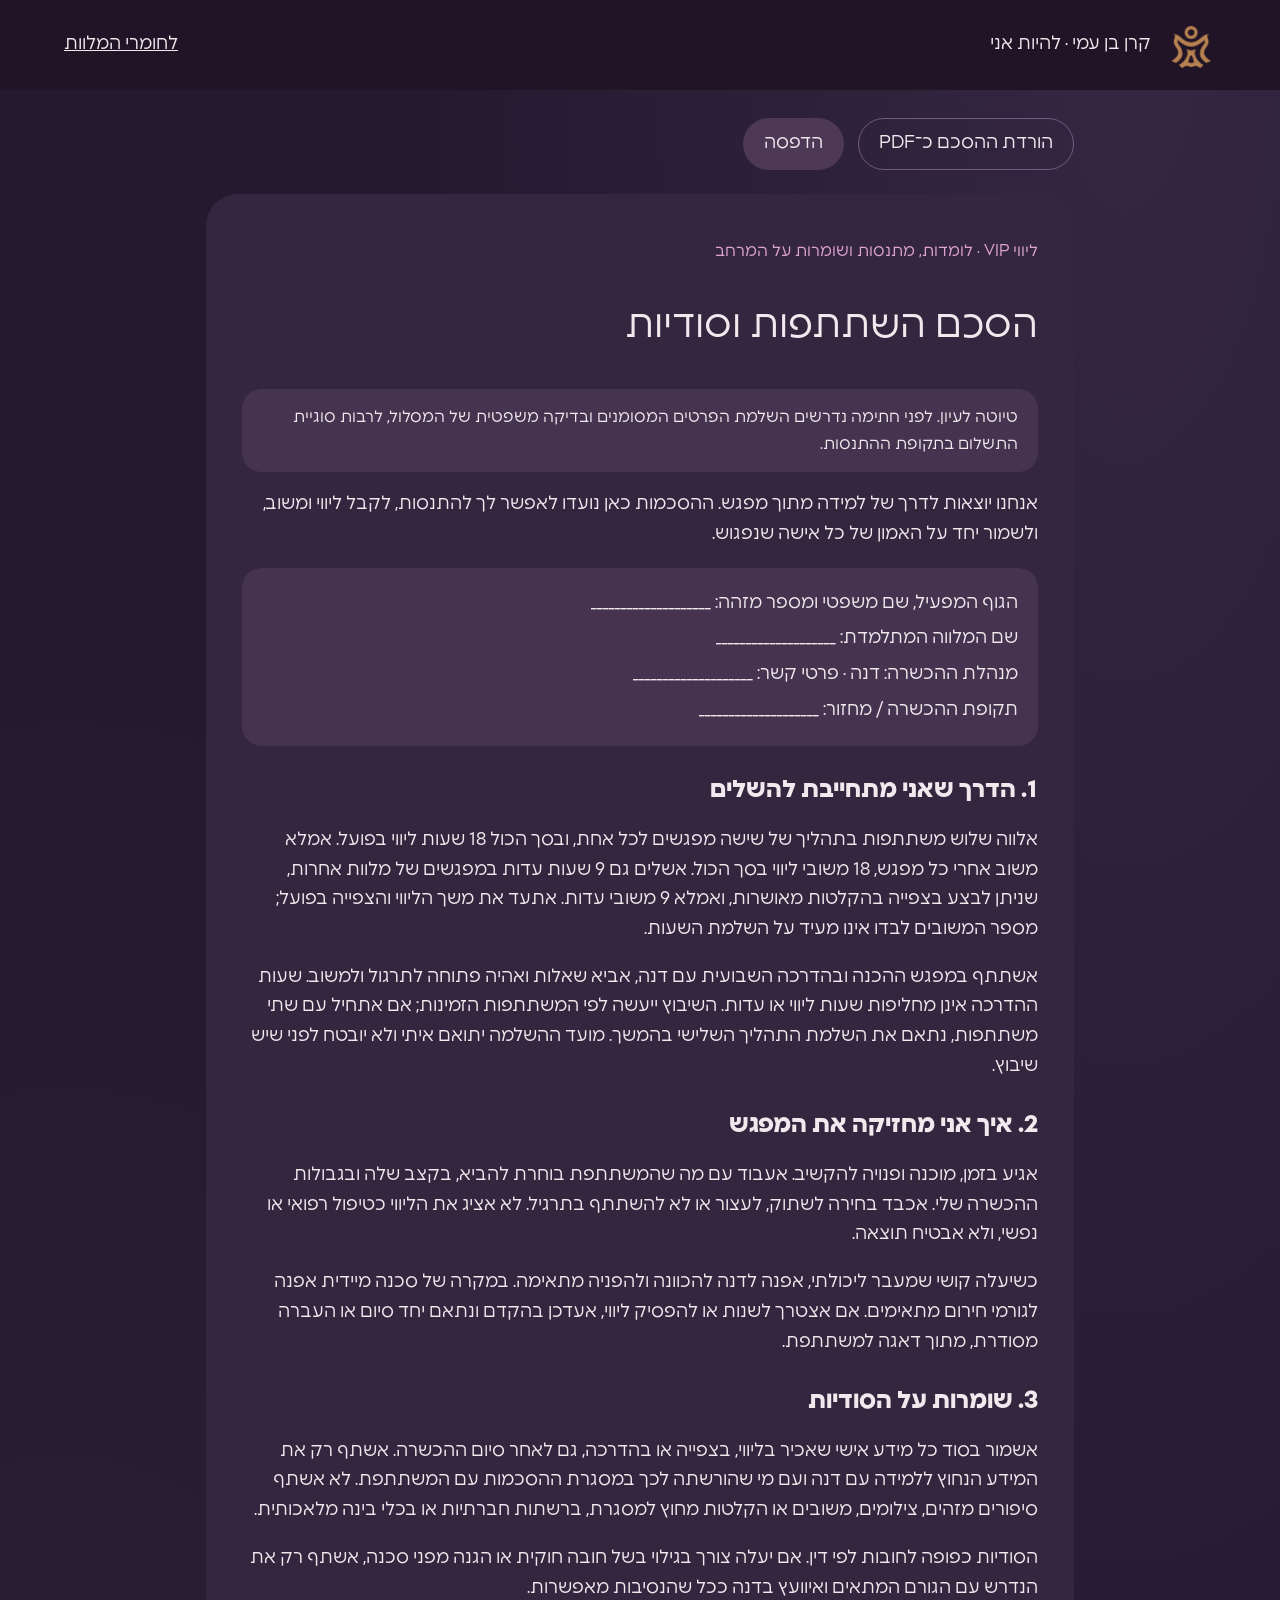
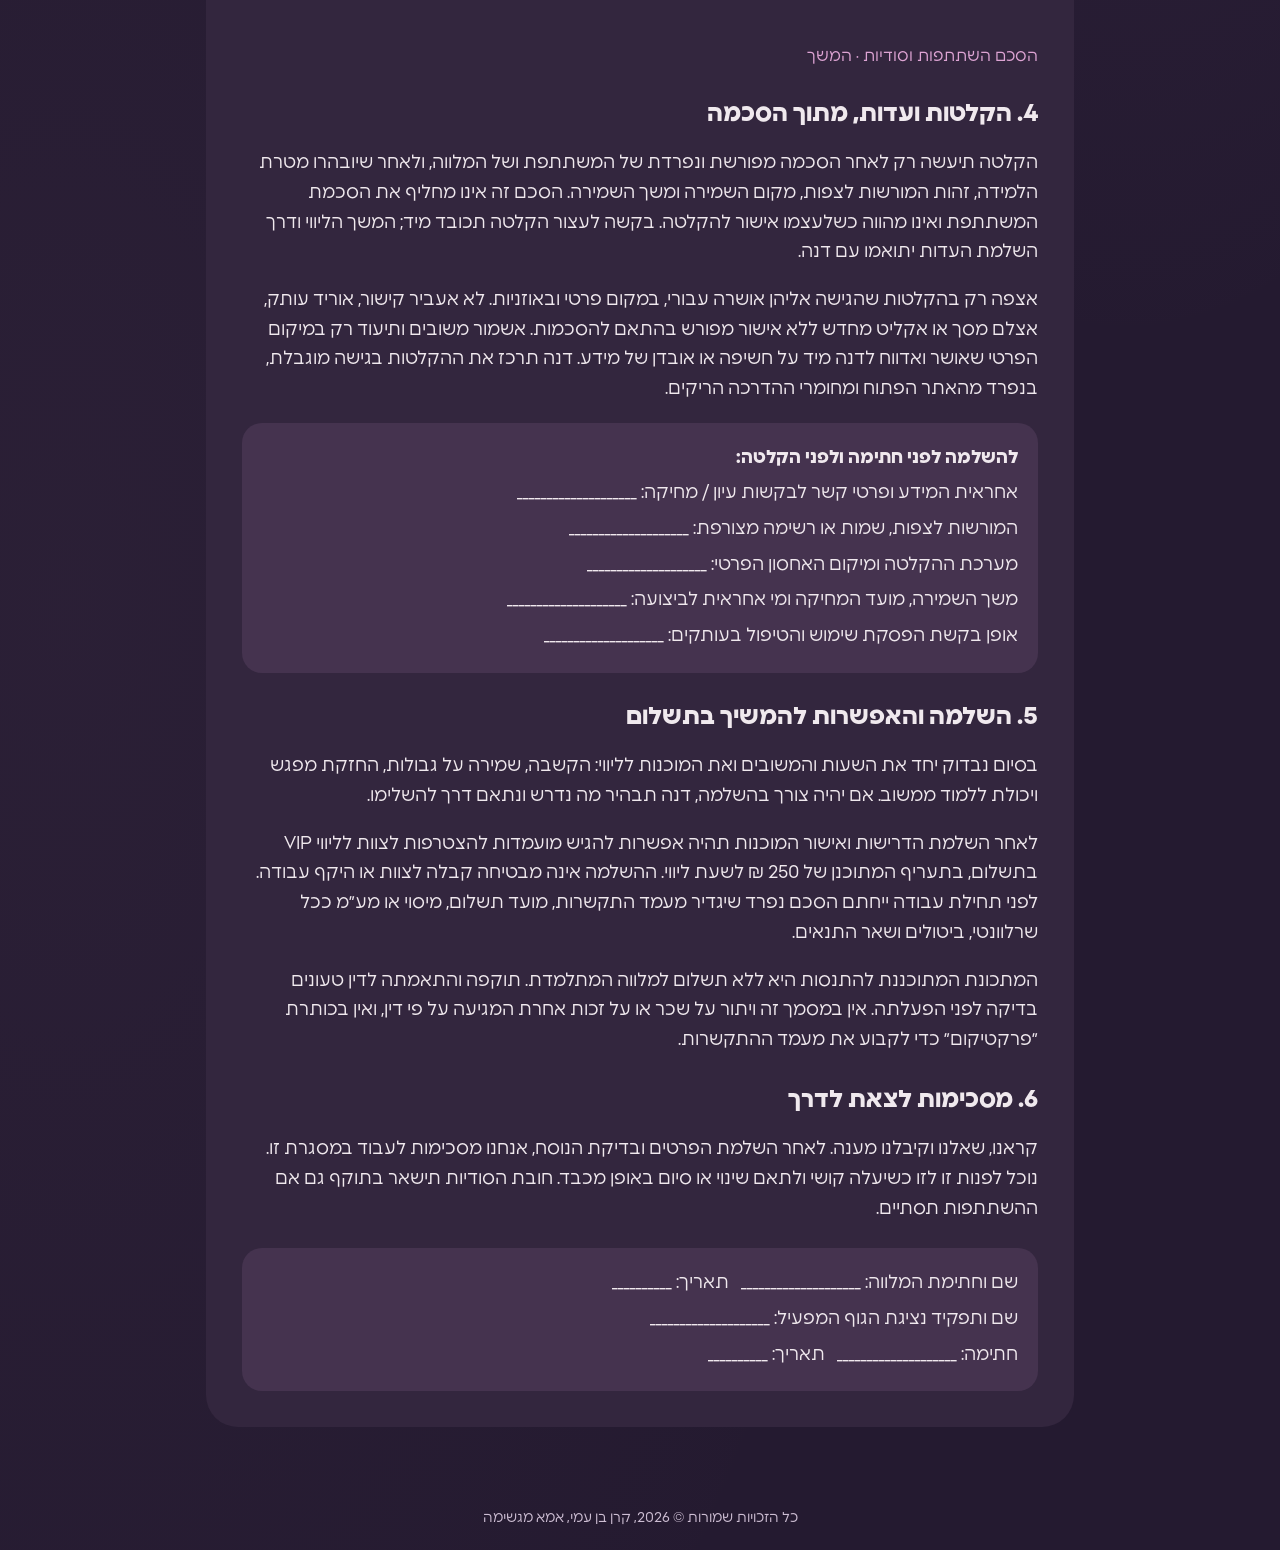
==== agreement.html @ 98c724b3 "Add practicum agreement draft and trainee link directory" ====
<!doctype html><html lang="he" dir="rtl"><head><meta charset="utf-8"><meta name="viewport" content="width=device-width,initial-scale=1"><meta name="robots" content="noindex,nofollow"><title>להיות אני | הסכם השתתפות וסודיות</title><link rel="stylesheet" href="style.css"><link rel="stylesheet" href="agreement.css"></head><body><header><div class="brand"><img src="assets/logo.png" alt="אמא מגשימה"><span>קרן בן עמי · להיות אני</span></div><a href="prepare.html">לחומרי המלוות</a></header><main><div class="no-print actions"><a class="button-link" href="agreement.pdf" download>הורדת ההסכם כ־PDF</a><button onclick="window.print()">הדפסה</button></div><article>
<section class="page"><p class="eyebrow">ליווי VIP · לומדות, מתנסות ושומרות על המרחב</p><h1>הסכם השתתפות וסודיות</h1><p class="draft">טיוטה לעיון. לפני חתימה נדרשים השלמת הפרטים המסומנים ובדיקה משפטית של המסלול, לרבות סוגיית התשלום בתקופת ההתנסות.</p><p>אנחנו יוצאות לדרך של למידה מתוך מפגש. ההסכמות כאן נועדו לאפשר לך להתנסות, לקבל ליווי ומשוב, ולשמור יחד על האמון של כל אישה שנפגוש.</p><div class="fields"><p>הגוף המפעיל, שם משפטי ומספר מזהה: ____________________</p><p>שם המלווה המתלמדת: ____________________</p><p>מנהלת ההכשרה: דנה · פרטי קשר: ____________________</p><p>תקופת ההכשרה / מחזור: ____________________</p></div>
<h2>1. הדרך שאני מתחייבת להשלים</h2><p>אלווה שלוש משתתפות בתהליך של שישה מפגשים לכל אחת, ובסך הכול 18 שעות ליווי בפועל. אמלא משוב אחרי כל מפגש, 18 משובי ליווי בסך הכול. אשלים גם 9 שעות עדות במפגשים של מלוות אחרות, שניתן לבצע בצפייה בהקלטות מאושרות, ואמלא 9 משובי עדות. אתעד את משך הליווי והצפייה בפועל; מספר המשובים לבדו אינו מעיד על השלמת השעות.</p><p>אשתתף במפגש ההכנה ובהדרכה השבועית עם דנה, אביא שאלות ואהיה פתוחה לתרגול ולמשוב. שעות ההדרכה אינן מחליפות שעות ליווי או עדות. השיבוץ ייעשה לפי המשתתפות הזמינות; אם אתחיל עם שתי משתתפות, נתאם את השלמת התהליך השלישי בהמשך. מועד ההשלמה יתואם איתי ולא יובטח לפני שיש שיבוץ.</p>
<h2>2. איך אני מחזיקה את המפגש</h2><p>אגיע בזמן, מוכנה ופנויה להקשיב. אעבוד עם מה שהמשתתפת בוחרת להביא, בקצב שלה ובגבולות ההכשרה שלי. אכבד בחירה לשתוק, לעצור או לא להשתתף בתרגיל. לא אציג את הליווי כטיפול רפואי או נפשי, ולא אבטיח תוצאה.</p><p>כשיעלה קושי שמעבר ליכולתי, אפנה לדנה להכוונה ולהפניה מתאימה. במקרה של סכנה מיידית אפנה לגורמי חירום מתאימים. אם אצטרך לשנות או להפסיק ליווי, אעדכן בהקדם ונתאם יחד סיום או העברה מסודרת, מתוך דאגה למשתתפת.</p>
<h2>3. שומרות על הסודיות</h2><p>אשמור בסוד כל מידע אישי שאכיר בליווי, בצפייה או בהדרכה, גם לאחר סיום ההכשרה. אשתף רק את המידע הנחוץ ללמידה עם דנה ועם מי שהורשתה לכך במסגרת ההסכמות עם המשתתפת. לא אשתף סיפורים מזהים, צילומים, משובים או הקלטות מחוץ למסגרת, ברשתות חברתיות או בכלי בינה מלאכותית.</p><p>הסודיות כפופה לחובות לפי דין. אם יעלה צורך בגילוי בשל חובה חוקית או הגנה מפני סכנה, אשתף רק את הנדרש עם הגורם המתאים ואיוועץ בדנה ככל שהנסיבות מאפשרות.</p></section>
<section class="page"><p class="eyebrow">הסכם השתתפות וסודיות · המשך</p><h2>4. הקלטות ועדות, מתוך הסכמה</h2><p>הקלטה תיעשה רק לאחר הסכמה מפורשת ונפרדת של המשתתפת ושל המלווה, ולאחר שיובהרו מטרת הלמידה, זהות המורשות לצפות, מקום השמירה ומשך השמירה. הסכם זה אינו מחליף את הסכמת המשתתפת ואינו מהווה כשלעצמו אישור להקלטה. בקשה לעצור הקלטה תכובד מיד; המשך הליווי ודרך השלמת העדות יתואמו עם דנה.</p><p>אצפה רק בהקלטות שהגישה אליהן אושרה עבורי, במקום פרטי ובאוזניות. לא אעביר קישור, אוריד עותק, אצלם מסך או אקליט מחדש ללא אישור מפורש בהתאם להסכמות. אשמור משובים ותיעוד רק במיקום הפרטי שאושר ואדווח לדנה מיד על חשיפה או אובדן של מידע. דנה תרכז את ההקלטות בגישה מוגבלת, בנפרד מהאתר הפתוח ומחומרי ההדרכה הריקים.</p><div class="fields"><p><strong>להשלמה לפני חתימה ולפני הקלטה:</strong></p><p>אחראית המידע ופרטי קשר לבקשות עיון / מחיקה: ____________________</p><p>המורשות לצפות, שמות או רשימה מצורפת: ____________________</p><p>מערכת ההקלטה ומיקום האחסון הפרטי: ____________________</p><p>משך השמירה, מועד המחיקה ומי אחראית לביצועה: ____________________</p><p>אופן בקשת הפסקת שימוש והטיפול בעותקים: ____________________</p></div>
<h2>5. השלמה והאפשרות להמשיך בתשלום</h2><p>בסיום נבדוק יחד את השעות והמשובים ואת המוכנות לליווי: הקשבה, שמירה על גבולות, החזקת מפגש ויכולת ללמוד ממשוב. אם יהיה צורך בהשלמה, דנה תבהיר מה נדרש ונתאם דרך להשלימו.</p><p>לאחר השלמת הדרישות ואישור המוכנות תהיה אפשרות להגיש מועמדות להצטרפות לצוות לליווי VIP בתשלום, בתעריף המתוכנן של 250 ₪ לשעת ליווי. ההשלמה אינה מבטיחה קבלה לצוות או היקף עבודה. לפני תחילת עבודה ייחתם הסכם נפרד שיגדיר מעמד התקשרות, מועד תשלום, מיסוי או מע״מ ככל שרלוונטי, ביטולים ושאר התנאים.</p><p>המתכונת המתוכננת להתנסות היא ללא תשלום למלווה המתלמדת. תוקפה והתאמתה לדין טעונים בדיקה לפני הפעלתה. אין במסמך זה ויתור על שכר או על זכות אחרת המגיעה על פי דין, ואין בכותרת ״פרקטיקום״ כדי לקבוע את מעמד ההתקשרות.</p>
<h2>6. מסכימות לצאת לדרך</h2><p>קראנו, שאלנו וקיבלנו מענה. לאחר השלמת הפרטים ובדיקת הנוסח, אנחנו מסכימות לעבוד במסגרת זו. נוכל לפנות זו לזו כשיעלה קושי ולתאם שינוי או סיום באופן מכבד. חובת הסודיות תישאר בתוקף גם אם ההשתתפות תסתיים.</p><div class="fields signatures"><p>שם וחתימת המלווה: ____________________ &nbsp; תאריך: __________</p><p>שם ותפקיד נציגת הגוף המפעיל: ____________________</p><p>חתימה: ____________________ &nbsp; תאריך: __________</p></div></section></article></main><footer>כל הזכויות שמורות © 2026, קרן בן עמי, אמא מגשימה</footer></body></html>
---- style.css ----
@font-face{font-family:Polin;src:url(assets/polin-regular.woff2)}@font-face{font-family:Polin;src:url(assets/polin-bold.woff2);font-weight:700}:root{--paper:#241a30;--panel:#33263e;--ink:#f0e9ee;--muted:#cdbed3;--accent:#dea4d4;--line:#705a7e}*{box-sizing:border-box}body{margin:0;background:radial-gradient(ellipse at 75% 5%,#473050 0,transparent 40%),var(--paper);color:var(--ink);font:18px/1.65 Polin,Arial,sans-serif}header{display:flex;justify-content:space-between;align-items:center;gap:16px;padding:20px 5%;background:#201426;border-bottom:1px solid var(--line)}.brand{display:flex;align-items:center;gap:15px}.brand img{width:50px;height:50px;object-fit:contain}.brand small{color:var(--muted)}.badge,.eyebrow{color:var(--accent);font-size:16px}main{max-width:1200px;margin:auto;padding:0 26px 60px}.intro{padding:58px 0 32px}.intro h1{font:700 clamp(38px,5vw,66px)/1.25 Polin,Arial,sans-serif;margin:15px 0}.intro p:not(.eyebrow){font-size:23px;color:var(--muted)}h2{font:700 32px/1.4 Polin,Arial,sans-serif;margin:10px 0 18px}h3{font-size:19px;color:var(--accent);margin:25px 0 7px}p{margin:8px 0 18px}button{font:inherit;color:var(--ink);background:#45334f;border:1px solid #92789e;border-radius:99px;padding:10px 20px;min-height:46px;cursor:pointer}button:hover{background:#674b73}button:focus-visible,summary:focus-visible,textarea:focus-visible{outline:3px solid #f1c3df;outline-offset:4px}button:disabled{opacity:.45;cursor:default}.primary,button.active{background:#785280;border-color:#c9a6d4}nav,.tools{display:flex;flex-wrap:wrap;gap:10px;margin:14px 0}.tools{padding-bottom:26px;border-bottom:1px solid var(--line)}.tools button{font-size:16px;background:transparent}.workspace{display:grid;grid-template-columns:270px minmax(0,1fr);gap:32px;margin-top:30px}.stage,.ritual,#guidePanel{background:var(--panel);border:1px solid var(--line);border-radius:24px;padding:30px}.stage h2{font-size:36px}.question{font:700 34px/1.6 Polin,Arial,sans-serif;color:#f1c3df;max-width:650px}.rule{height:1px;background:var(--line);margin:25px 0}.clock{border-block:1px solid var(--line);padding:18px 0}.clock>span{font-size:38px;display:block;font-variant-numeric:tabular-nums;direction:ltr;text-align:right}.clock small{display:block;color:var(--muted)}.clock button{font-size:16px;margin:10px 0 0;padding:7px 13px}.clock p{font-size:15px;color:var(--muted);margin-top:12px}ol{list-style:none;padding:0;display:grid;gap:9px}ol button{width:100%;border-radius:12px;text-align:right;background:transparent;font-size:16px}ol small{display:block;color:var(--muted)}.navigation{display:flex;justify-content:space-between;gap:10px;margin-top:25px}summary{cursor:pointer;min-height:44px;padding:8px 0;color:var(--accent)}details p{color:var(--muted)}.silence{display:flex;flex-wrap:wrap;align-items:center;gap:12px;margin-top:25px}.ritual{margin-top:18px;padding:18px 26px}label{display:block;margin:12px 0}textarea{display:block;width:100%;background:#241a30;color:var(--ink);font:inherit;border:1px solid var(--line);border-radius:12px;padding:12px;margin-top:6px;resize:vertical}.grid{display:grid;grid-template-columns:1fr 1fr;gap:25px}#guidePanel{margin:25px 0}footer{text-align:center;font-size:14px;color:var(--muted);padding:20px}#trace{white-space:pre-wrap}.shared{min-height:100dvh;display:flex;flex-direction:column}.shared main{width:100%;flex:1;display:grid;align-content:center;text-align:center;max-width:1000px}.shared h1{font:700 clamp(36px,6vw,64px)/1.4 Polin,Arial,sans-serif}.shared .question{max-width:none;font-size:clamp(28px,4vw,45px)}.shared .permission{color:var(--muted)}[hidden]{display:none!important}@media(max-width:760px){main{padding-inline:16px}.workspace{grid-template-columns:1fr;gap:16px}aside ol{grid-template-columns:repeat(2,minmax(0,1fr))}.stage{padding:22px}.stage h2{font-size:28px}.grid{grid-template-columns:1fr}.intro{padding-top:32px}header{align-items:flex-start;flex-direction:column}.clock{display:flex;flex-wrap:wrap;gap:10px;align-items:center}.clock p{width:100%}.clock>span{font-size:30px}.clock small{flex:1}.navigation button{padding:10px 12px;font-size:16px}.question{font-size:28px}.brand{font-size:16px}.tools button{width:100%}}@media(prefers-reduced-motion:reduce){*{scroll-behavior:auto!important;animation:none!important}}

.invitation,.together{font-size:22px;line-height:1.8}.permission{color:var(--muted);font-size:17px;margin-top:26px}.button-link{display:inline-flex;align-items:center;border:1px solid var(--line);border-radius:99px;padding:10px 20px;min-height:46px;text-decoration:none;color:var(--ink)}.weekly-agenda{list-style:decimal;padding-right:24px;gap:22px}.weekly-agenda strong{color:var(--accent)}#weeklyPanel{background:var(--panel);border:1px solid var(--line);border-radius:24px;padding:28px;margin:24px 0}.protocol-heading{margin-top:35px}@media(max-width:760px){.invitation,.together{font-size:20px}.button-link{width:100%;justify-content:center}}

.training{margin:24px 0;padding:28px;border:1px solid var(--line);border-radius:24px;background:var(--panel)}#musicPanel{padding:18px;margin:20px 0;background:#241a30;border-radius:18px}audio{display:block;width:100%;margin:16px 0;min-width:0}select{font:inherit;width:100%;padding:12px;background:var(--panel);color:var(--ink);border:1px solid var(--line);border-radius:12px}.media-note,#audioStatus{font-size:16px;color:var(--muted)}#practicePanel{border-block:1px solid var(--line);padding:10px 0;margin:20px 0}#practiceOptions details{padding:8px 12px}#practiceOptions p{font-size:20px;line-height:1.7}

#personalWelcome{border:1px solid var(--line);border-radius:18px;padding:22px;margin:20px 0;background:#241a30}#companionName{font-size:26px;font-weight:700}#companionBio{font-size:22px;line-height:1.8;white-space:pre-wrap;overflow-wrap:anywhere}#profileName{font:inherit;color:var(--ink);background:#241a30;border:1px solid var(--line);border-radius:12px;padding:12px;width:100%;min-height:48px}.training input:focus-visible{outline:3px solid var(--accent);outline-offset:3px}
.song-buttons{display:grid;grid-template-columns:repeat(3,minmax(0,1fr));gap:10px;margin:16px 0}.song-buttons button{border-radius:16px;padding:14px 10px;font-size:20px}.song-buttons small{display:block;font-size:15px;line-height:1.5;margin-top:6px;color:var(--muted)}.song-buttons button[aria-pressed=true],.choice-row button[aria-pressed=true]{background:#785280;border-color:#f1c3df}.living-panel:empty{display:none}.living-panel{border:1px solid #a184ad;border-radius:24px;padding:24px;margin:24px 0;background:linear-gradient(135deg,#392b45,#30263a)}.living-panel input{width:100%;display:block;padding:12px;border-radius:12px;border:1px solid var(--line);background:#241a30;color:var(--ink);font:inherit;min-height:48px;margin:6px 0 14px}.living-panel input:focus-visible{outline:3px solid var(--accent);outline-offset:3px}.living-panel p{line-height:1.75}.arrival-field{min-height:170px;display:flex;flex-direction:column;justify-content:center;align-items:center;text-align:center;border-radius:80px 35px 75px 45px;background:#5a4169;padding:24px;transition:border-radius .5s,background .5s;margin:20px 0;overflow-wrap:anywhere}.arrival-field[data-shape="0"]{border-radius:24px;background:#465646}.arrival-field[data-shape="1"]{border-radius:70px 25px 65px 30px;background:#5d4061}.arrival-field[data-shape="2"]{border-radius:70px;background:#404c66}.arrival-field strong{font-size:30px}.arrival-field p{margin:10px 0 0}.choice-row{display:flex;flex-wrap:wrap;gap:10px}.focus-board{min-height:150px;display:grid;align-content:center;gap:12px;text-align:center;border:1px solid #c9a6d4;border-radius:24px;background:#493452;padding:24px;overflow-wrap:anywhere}.focus-board strong{font-size:30px}.focus-shelf{display:flex;flex-wrap:wrap;gap:10px;margin:16px 0}.focus-shelf p{width:100%;font-size:16px;color:var(--muted)}.focus-shelf button{white-space:normal;overflow-wrap:anywhere;max-width:100%}.focus-shelf button:not(.active){background:transparent}.focus-reminder{border-right:3px solid var(--accent);padding-right:16px}.practice-space{margin:20px 0}.spoken-card{padding:24px;border-radius:18px;background:#503b5b;margin:20px 0;overflow-wrap:anywhere}.spoken-card strong{font-size:28px}.take-card{background:#f0e9ee;color:#35283d;padding:24px;border-radius:24px;margin:20px 0;overflow-wrap:anywhere}.take-card small{color:#705777}.take-card p{font-size:23px;margin:5px 0 20px}.take-card div:last-child p{margin-bottom:0}@media(max-width:760px){.song-buttons{grid-template-columns:1fr}.song-buttons button{text-align:right}.song-buttons small{margin-top:0}.living-panel{padding:18px}.arrival-field strong,.focus-board strong{font-size:26px}.choice-row button{width:100%}}@media(prefers-reduced-motion:reduce){.arrival-field{transition:none}}
.export-actions{display:flex;flex-wrap:wrap;gap:12px;margin-top:24px}.export-actions small,.export-status{flex-basis:100%;overflow-wrap:anywhere}.poster-dialog{width:min(860px,calc(100% - 24px));max-height:92dvh;overflow:auto;background:var(--panel);color:var(--ink);border:1px solid var(--line);border-radius:24px;padding:24px;font:18px/1.65 Polin,Arial,sans-serif}.poster-dialog::backdrop{background:#180f22df}.poster-dialog img{width:100%;height:auto;display:block;border-radius:12px;margin-top:20px}.poster-controls{display:flex;flex-wrap:wrap;gap:12px;position:sticky;top:0;background:var(--panel);padding:12px 0}.poster-dialog h2{font-size:28px}.poster-dialog p{overflow-wrap:anywhere}@media(max-width:480px){.poster-dialog{padding:16px}.export-actions button{width:100%}.poster-controls button{font-size:16px;padding:10px 12px}}
body{background:radial-gradient(ellipse at 80% 0%,color-mix(in srgb,var(--accent) 15%,transparent),transparent 45%),var(--paper)}.stage{position:relative;overflow:hidden}.stage>.eyebrow{position:relative}.question{color:var(--accent)}#meetingArt{float:left;width:150px;height:64px;color:var(--accent);opacity:.65;margin:-12px 0 0 12px;pointer-events:none}#meetingArt svg{width:100%;height:100%}.stage h2{clear:both}.primary,button.active,button[aria-pressed=true]{background:color-mix(in srgb,var(--panel) 65%,var(--accent));border-color:var(--accent)}button{background:color-mix(in srgb,var(--panel) 85%,var(--accent))}.song-album{display:block;font-size:11px;letter-spacing:.025em;margin-top:5px;opacity:.85;direction:ltr}.song-buttons small{direction:auto;overflow-wrap:anywhere}input,textarea,#musicPanel{background:var(--paper)!important}.take-card{background:var(--light)}.poster-dialog .gift-prompt{padding:18px 0}.gift-prompt p{font-size:17px}@media(max-width:480px){#meetingArt{width:95px;height:48px;margin-inline-start:8px}.song-album{font-size:10px}}

.song-buttons button[aria-pressed=true]{background:color-mix(in srgb,var(--panel) 60%,var(--accent));border-color:var(--accent)}.living-panel{background:color-mix(in srgb,var(--panel) 92%,var(--accent))}
/* Soft, layered surfaces; space carries the hierarchy instead of ruled boxes. */
header,.tools,.clock{border:0}.stage,.ritual,#guidePanel{border:0;border-radius:38px;box-shadow:0 18px 70px #100c161c}.stage{background:radial-gradient(ellipse at 0 0,color-mix(in srgb,var(--accent) 7%,transparent),transparent 48%),var(--panel)}.rule{height:0;margin:24px 0}.clock{padding-block:22px}aside ol{gap:12px}aside ol button{border:0;border-radius:24px;background:color-mix(in srgb,var(--panel) 90%,var(--accent));padding:13px 16px}aside ol button.active{background:color-mix(in srgb,var(--panel) 60%,var(--accent));box-shadow:0 5px 24px #00000012}#musicPanel{border-radius:34px;padding:26px}.song-buttons button{border:0;border-radius:30px;padding:17px 14px;box-shadow:0 5px 20px #0000000c}.song-buttons button[aria-pressed=true]{box-shadow:inset 0 0 0 2px var(--accent)}.living-panel{border:0;border-radius:36px 28px 42px 30px;padding:28px}.take-card{border:0;border-radius:34px 24px 38px 28px}.take-card>div{border:0;margin:12px 0 26px}.take-card>div:last-child{margin-bottom:0}.ritual{border-radius:30px 38px 28px 36px}button{border-color:transparent}textarea,input{border-color:color-mix(in srgb,var(--accent) 35%,var(--panel))!important;border-radius:20px!important}#meetingArt{width:170px;height:68px;opacity:.8}button:hover{filter:brightness(1.08)}@media(max-width:480px){.stage{border-radius:28px;padding:22px 18px}#musicPanel,.living-panel{padding:20px 16px;border-radius:26px}.song-buttons button{padding:15px 10px}#meetingArt{width:100px;height:48px}.ritual{padding-inline:20px}}
/* Express softness through typography, light and space. */
.intro h1{font-weight:400;line-height:1.22}.stage h2{font-weight:400;line-height:1.45}.question{font-weight:400;line-height:1.65}.intro{background:radial-gradient(ellipse at 84% 48%,#c9a2d10b,transparent 64%)}body{background:radial-gradient(ellipse at 88% 0%,#ab7fbc20,transparent 44%),radial-gradient(ellipse at 5% 70%,#b58cae0c,transparent 50%),var(--paper)}.stage{background:radial-gradient(ellipse at 6% 10%,#d6b3de0a,transparent 60%),linear-gradient(145deg,var(--panel),color-mix(in srgb,var(--panel) 93%,var(--accent)));box-shadow:0 22px 90px #100c1618}.stage .question{margin-block:18px 26px}.stage h2{margin-top:14px}.song-buttons button{font-weight:400}
.recording-reminder{margin:4px 0 24px;padding:4px 18px 8px;border-radius:24px;background:color-mix(in srgb,var(--panel) 82%,var(--accent))}.recording-reminder summary{font-size:17px;color:var(--ink)}.recording-reminder p{font-size:17px;line-height:1.7;color:var(--ink)}.recording-reminder small{display:block;color:var(--muted);line-height:1.7}.recording-reminder label{display:flex;align-items:flex-start;gap:10px;font-size:17px}.recording-reminder input[type=checkbox]{width:20px;min-width:20px;height:20px;accent-color:#dea4d4;margin-top:5px}.recording-reminder button{font-size:16px;margin:4px 0 8px 8px}.recording-reminder button:disabled{cursor:default}
---- agreement.css ----
main{max-width:920px;padding-top:28px}h1{font-size:38px;line-height:1.3;font-weight:400}h2{font-size:24px;margin-top:28px}article{background:var(--panel);border-radius:32px;padding:36px}.draft,.fields{background:#45334f;padding:15px 20px;border-radius:20px}.draft{font-size:16px}.fields p{margin:6px 0}.actions{display:flex;gap:14px;flex-wrap:wrap;margin-bottom:24px}a{color:inherit}.page+.page{margin-top:40px}.signatures{margin-top:24px}@media(max-width:600px){article{padding:22px 16px}h1{font-size:30px}main{padding-inline:12px}.fields{padding:12px;font-size:16px}}@page{size:A4;margin:15mm 17mm}@media print{body{background:white!important;color:#33263e;font-size:11pt;line-height:1.42}header,.no-print,footer{display:none!important}main{padding:0;max-width:none}article{padding:0;background:transparent;border-radius:0}h1{font-size:26pt;margin:8px 0 12px}h2{font-size:14pt;margin:15px 0 5px}p{margin:5px 0 9px}.eyebrow{color:#785280;font-size:10pt}.draft{font-size:10pt;background:#eee5f3}.fields{background:#f5f0f7;padding:9px 13px;font-size:10pt}.page+.page{break-before:page;margin-top:0}.signatures{margin-top:14px}.draft,.fields{break-inside:avoid}}
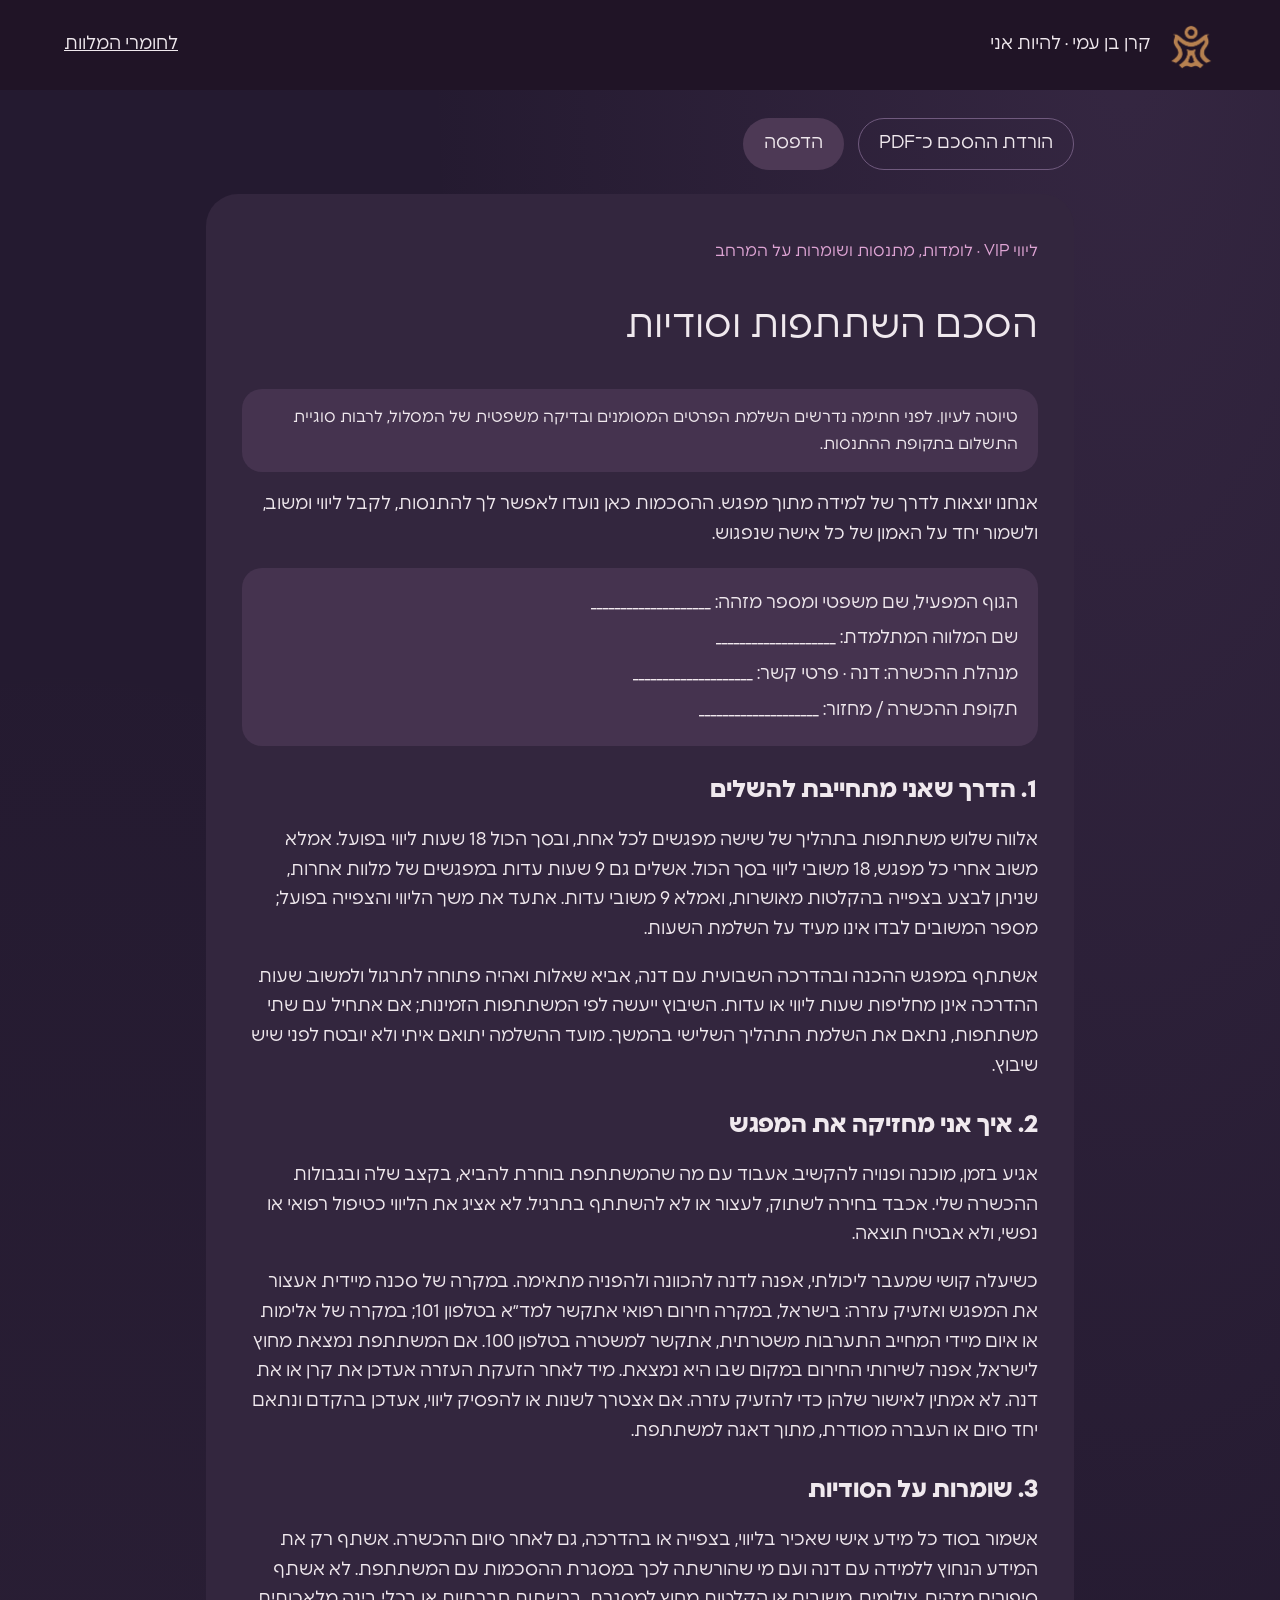
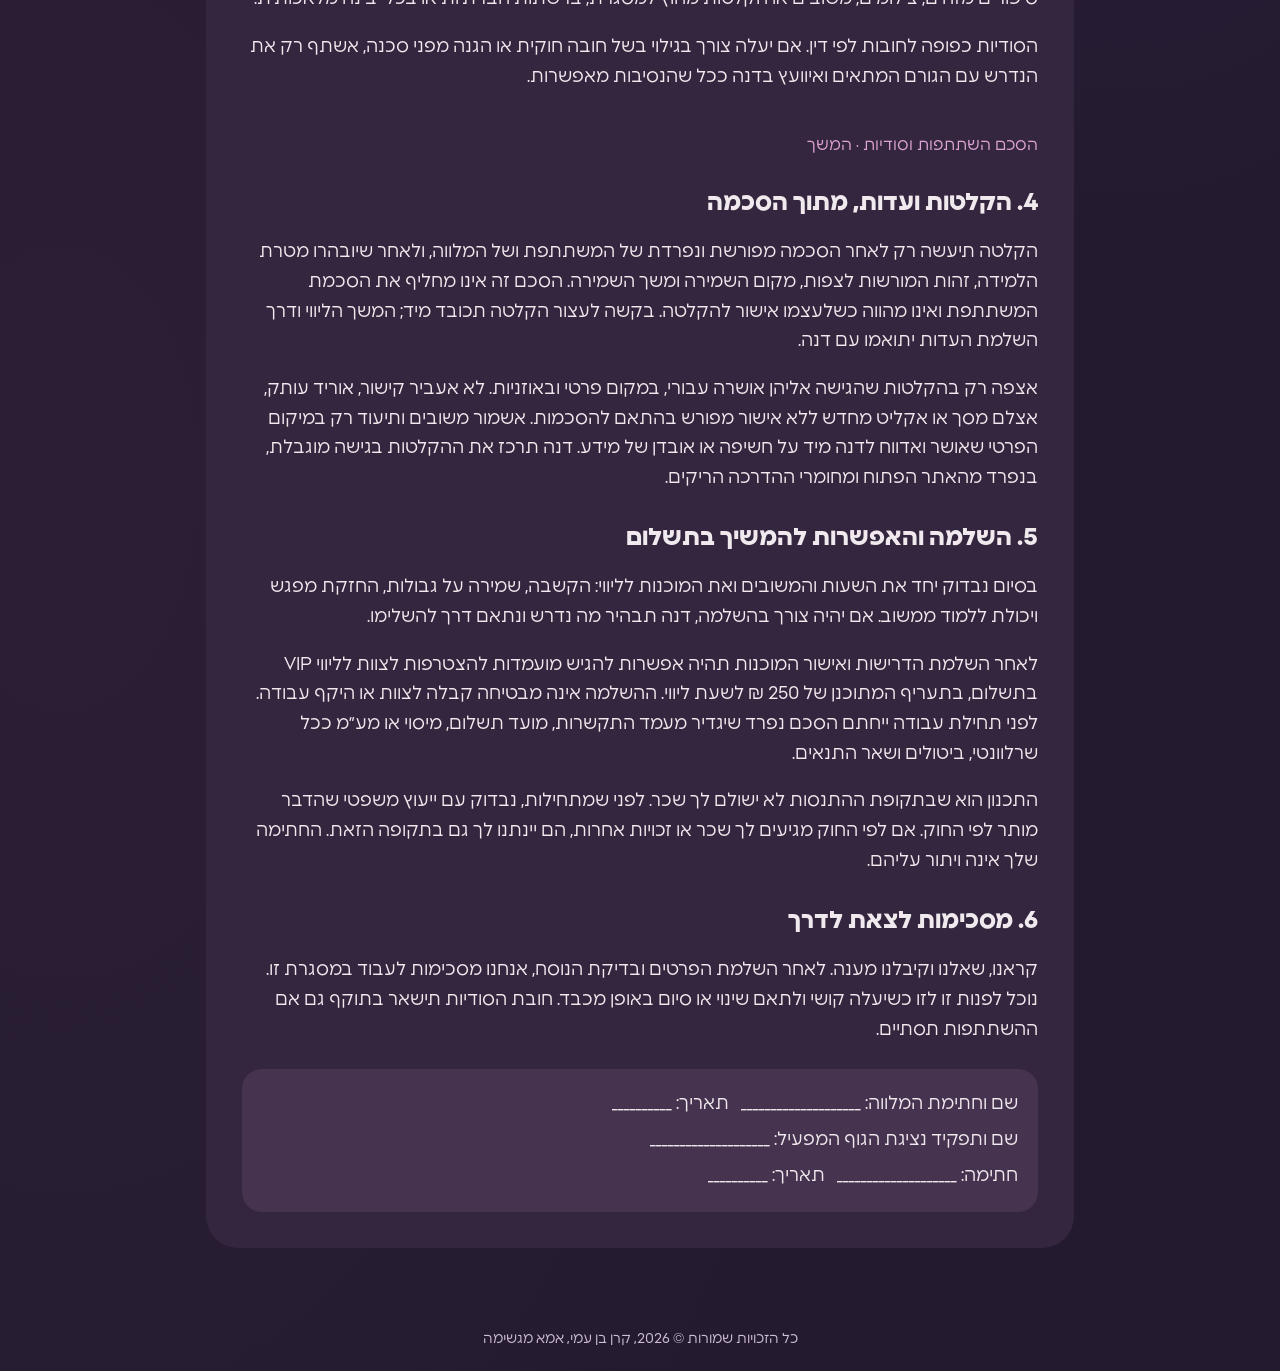
==== commit 7c9e2eed: "Simplify agreement and clarify emergency response" ====
--- a/agreement.html
+++ b/agreement.html
@@ -1,8 +1,8 @@
 <!doctype html><html lang="he" dir="rtl"><head><meta charset="utf-8"><meta name="viewport" content="width=device-width,initial-scale=1"><meta name="robots" content="noindex,nofollow"><title>להיות אני | הסכם השתתפות וסודיות</title><link rel="stylesheet" href="style.css"><link rel="stylesheet" href="agreement.css"></head><body><header><div class="brand"><img src="assets/logo.png" alt="אמא מגשימה"><span>קרן בן עמי · להיות אני</span></div><a href="prepare.html">לחומרי המלוות</a></header><main><div class="no-print actions"><a class="button-link" href="agreement.pdf" download>הורדת ההסכם כ־PDF</a><button onclick="window.print()">הדפסה</button></div><article>
 <section class="page"><p class="eyebrow">ליווי VIP · לומדות, מתנסות ושומרות על המרחב</p><h1>הסכם השתתפות וסודיות</h1><p class="draft">טיוטה לעיון. לפני חתימה נדרשים השלמת הפרטים המסומנים ובדיקה משפטית של המסלול, לרבות סוגיית התשלום בתקופת ההתנסות.</p><p>אנחנו יוצאות לדרך של למידה מתוך מפגש. ההסכמות כאן נועדו לאפשר לך להתנסות, לקבל ליווי ומשוב, ולשמור יחד על האמון של כל אישה שנפגוש.</p><div class="fields"><p>הגוף המפעיל, שם משפטי ומספר מזהה: ____________________</p><p>שם המלווה המתלמדת: ____________________</p><p>מנהלת ההכשרה: דנה · פרטי קשר: ____________________</p><p>תקופת ההכשרה / מחזור: ____________________</p></div>
 <h2>1. הדרך שאני מתחייבת להשלים</h2><p>אלווה שלוש משתתפות בתהליך של שישה מפגשים לכל אחת, ובסך הכול 18 שעות ליווי בפועל. אמלא משוב אחרי כל מפגש, 18 משובי ליווי בסך הכול. אשלים גם 9 שעות עדות במפגשים של מלוות אחרות, שניתן לבצע בצפייה בהקלטות מאושרות, ואמלא 9 משובי עדות. אתעד את משך הליווי והצפייה בפועל; מספר המשובים לבדו אינו מעיד על השלמת השעות.</p><p>אשתתף במפגש ההכנה ובהדרכה השבועית עם דנה, אביא שאלות ואהיה פתוחה לתרגול ולמשוב. שעות ההדרכה אינן מחליפות שעות ליווי או עדות. השיבוץ ייעשה לפי המשתתפות הזמינות; אם אתחיל עם שתי משתתפות, נתאם את השלמת התהליך השלישי בהמשך. מועד ההשלמה יתואם איתי ולא יובטח לפני שיש שיבוץ.</p>
-<h2>2. איך אני מחזיקה את המפגש</h2><p>אגיע בזמן, מוכנה ופנויה להקשיב. אעבוד עם מה שהמשתתפת בוחרת להביא, בקצב שלה ובגבולות ההכשרה שלי. אכבד בחירה לשתוק, לעצור או לא להשתתף בתרגיל. לא אציג את הליווי כטיפול רפואי או נפשי, ולא אבטיח תוצאה.</p><p>כשיעלה קושי שמעבר ליכולתי, אפנה לדנה להכוונה ולהפניה מתאימה. במקרה של סכנה מיידית אפנה לגורמי חירום מתאימים. אם אצטרך לשנות או להפסיק ליווי, אעדכן בהקדם ונתאם יחד סיום או העברה מסודרת, מתוך דאגה למשתתפת.</p>
+<h2>2. איך אני מחזיקה את המפגש</h2><p>אגיע בזמן, מוכנה ופנויה להקשיב. אעבוד עם מה שהמשתתפת בוחרת להביא, בקצב שלה ובגבולות ההכשרה שלי. אכבד בחירה לשתוק, לעצור או לא להשתתף בתרגיל. לא אציג את הליווי כטיפול רפואי או נפשי, ולא אבטיח תוצאה.</p><p>כשיעלה קושי שמעבר ליכולתי, אפנה לדנה להכוונה ולהפניה מתאימה. במקרה של סכנה מיידית אעצור את המפגש ואזעיק עזרה: בישראל, במקרה חירום רפואי אתקשר למד״א בטלפון 101; במקרה של אלימות או איום מיידי המחייב התערבות משטרתית, אתקשר למשטרה בטלפון 100. אם המשתתפת נמצאת מחוץ לישראל, אפנה לשירותי החירום במקום שבו היא נמצאת. מיד לאחר הזעקת העזרה אעדכן את קרן או את דנה. לא אמתין לאישור שלהן כדי להזעיק עזרה. אם אצטרך לשנות או להפסיק ליווי, אעדכן בהקדם ונתאם יחד סיום או העברה מסודרת, מתוך דאגה למשתתפת.</p>
 <h2>3. שומרות על הסודיות</h2><p>אשמור בסוד כל מידע אישי שאכיר בליווי, בצפייה או בהדרכה, גם לאחר סיום ההכשרה. אשתף רק את המידע הנחוץ ללמידה עם דנה ועם מי שהורשתה לכך במסגרת ההסכמות עם המשתתפת. לא אשתף סיפורים מזהים, צילומים, משובים או הקלטות מחוץ למסגרת, ברשתות חברתיות או בכלי בינה מלאכותית.</p><p>הסודיות כפופה לחובות לפי דין. אם יעלה צורך בגילוי בשל חובה חוקית או הגנה מפני סכנה, אשתף רק את הנדרש עם הגורם המתאים ואיוועץ בדנה ככל שהנסיבות מאפשרות.</p></section>
-<section class="page"><p class="eyebrow">הסכם השתתפות וסודיות · המשך</p><h2>4. הקלטות ועדות, מתוך הסכמה</h2><p>הקלטה תיעשה רק לאחר הסכמה מפורשת ונפרדת של המשתתפת ושל המלווה, ולאחר שיובהרו מטרת הלמידה, זהות המורשות לצפות, מקום השמירה ומשך השמירה. הסכם זה אינו מחליף את הסכמת המשתתפת ואינו מהווה כשלעצמו אישור להקלטה. בקשה לעצור הקלטה תכובד מיד; המשך הליווי ודרך השלמת העדות יתואמו עם דנה.</p><p>אצפה רק בהקלטות שהגישה אליהן אושרה עבורי, במקום פרטי ובאוזניות. לא אעביר קישור, אוריד עותק, אצלם מסך או אקליט מחדש ללא אישור מפורש בהתאם להסכמות. אשמור משובים ותיעוד רק במיקום הפרטי שאושר ואדווח לדנה מיד על חשיפה או אובדן של מידע. דנה תרכז את ההקלטות בגישה מוגבלת, בנפרד מהאתר הפתוח ומחומרי ההדרכה הריקים.</p><div class="fields"><p><strong>להשלמה לפני חתימה ולפני הקלטה:</strong></p><p>אחראית המידע ופרטי קשר לבקשות עיון / מחיקה: ____________________</p><p>המורשות לצפות, שמות או רשימה מצורפת: ____________________</p><p>מערכת ההקלטה ומיקום האחסון הפרטי: ____________________</p><p>משך השמירה, מועד המחיקה ומי אחראית לביצועה: ____________________</p><p>אופן בקשת הפסקת שימוש והטיפול בעותקים: ____________________</p></div>
-<h2>5. השלמה והאפשרות להמשיך בתשלום</h2><p>בסיום נבדוק יחד את השעות והמשובים ואת המוכנות לליווי: הקשבה, שמירה על גבולות, החזקת מפגש ויכולת ללמוד ממשוב. אם יהיה צורך בהשלמה, דנה תבהיר מה נדרש ונתאם דרך להשלימו.</p><p>לאחר השלמת הדרישות ואישור המוכנות תהיה אפשרות להגיש מועמדות להצטרפות לצוות לליווי VIP בתשלום, בתעריף המתוכנן של 250 ₪ לשעת ליווי. ההשלמה אינה מבטיחה קבלה לצוות או היקף עבודה. לפני תחילת עבודה ייחתם הסכם נפרד שיגדיר מעמד התקשרות, מועד תשלום, מיסוי או מע״מ ככל שרלוונטי, ביטולים ושאר התנאים.</p><p>המתכונת המתוכננת להתנסות היא ללא תשלום למלווה המתלמדת. תוקפה והתאמתה לדין טעונים בדיקה לפני הפעלתה. אין במסמך זה ויתור על שכר או על זכות אחרת המגיעה על פי דין, ואין בכותרת ״פרקטיקום״ כדי לקבוע את מעמד ההתקשרות.</p>
+<section class="page"><p class="eyebrow">הסכם השתתפות וסודיות · המשך</p><h2>4. הקלטות ועדות, מתוך הסכמה</h2><p>הקלטה תיעשה רק לאחר הסכמה מפורשת ונפרדת של המשתתפת ושל המלווה, ולאחר שיובהרו מטרת הלמידה, זהות המורשות לצפות, מקום השמירה ומשך השמירה. הסכם זה אינו מחליף את הסכמת המשתתפת ואינו מהווה כשלעצמו אישור להקלטה. בקשה לעצור הקלטה תכובד מיד; המשך הליווי ודרך השלמת העדות יתואמו עם דנה.</p><p>אצפה רק בהקלטות שהגישה אליהן אושרה עבורי, במקום פרטי ובאוזניות. לא אעביר קישור, אוריד עותק, אצלם מסך או אקליט מחדש ללא אישור מפורש בהתאם להסכמות. אשמור משובים ותיעוד רק במיקום הפרטי שאושר ואדווח לדנה מיד על חשיפה או אובדן של מידע. דנה תרכז את ההקלטות בגישה מוגבלת, בנפרד מהאתר הפתוח ומחומרי ההדרכה הריקים.</p>
+<h2>5. השלמה והאפשרות להמשיך בתשלום</h2><p>בסיום נבדוק יחד את השעות והמשובים ואת המוכנות לליווי: הקשבה, שמירה על גבולות, החזקת מפגש ויכולת ללמוד ממשוב. אם יהיה צורך בהשלמה, דנה תבהיר מה נדרש ונתאם דרך להשלימו.</p><p>לאחר השלמת הדרישות ואישור המוכנות תהיה אפשרות להגיש מועמדות להצטרפות לצוות לליווי VIP בתשלום, בתעריף המתוכנן של 250 ₪ לשעת ליווי. ההשלמה אינה מבטיחה קבלה לצוות או היקף עבודה. לפני תחילת עבודה ייחתם הסכם נפרד שיגדיר מעמד התקשרות, מועד תשלום, מיסוי או מע״מ ככל שרלוונטי, ביטולים ושאר התנאים.</p><p>התכנון הוא שבתקופת ההתנסות לא ישולם לך שכר. לפני שמתחילות, נבדוק עם ייעוץ משפטי שהדבר מותר לפי החוק. אם לפי החוק מגיעים לך שכר או זכויות אחרות, הם יינתנו לך גם בתקופה הזאת. החתימה שלך אינה ויתור עליהם.</p>
 <h2>6. מסכימות לצאת לדרך</h2><p>קראנו, שאלנו וקיבלנו מענה. לאחר השלמת הפרטים ובדיקת הנוסח, אנחנו מסכימות לעבוד במסגרת זו. נוכל לפנות זו לזו כשיעלה קושי ולתאם שינוי או סיום באופן מכבד. חובת הסודיות תישאר בתוקף גם אם ההשתתפות תסתיים.</p><div class="fields signatures"><p>שם וחתימת המלווה: ____________________ &nbsp; תאריך: __________</p><p>שם ותפקיד נציגת הגוף המפעיל: ____________________</p><p>חתימה: ____________________ &nbsp; תאריך: __________</p></div></section></article></main><footer>כל הזכויות שמורות © 2026, קרן בן עמי, אמא מגשימה</footer></body></html>
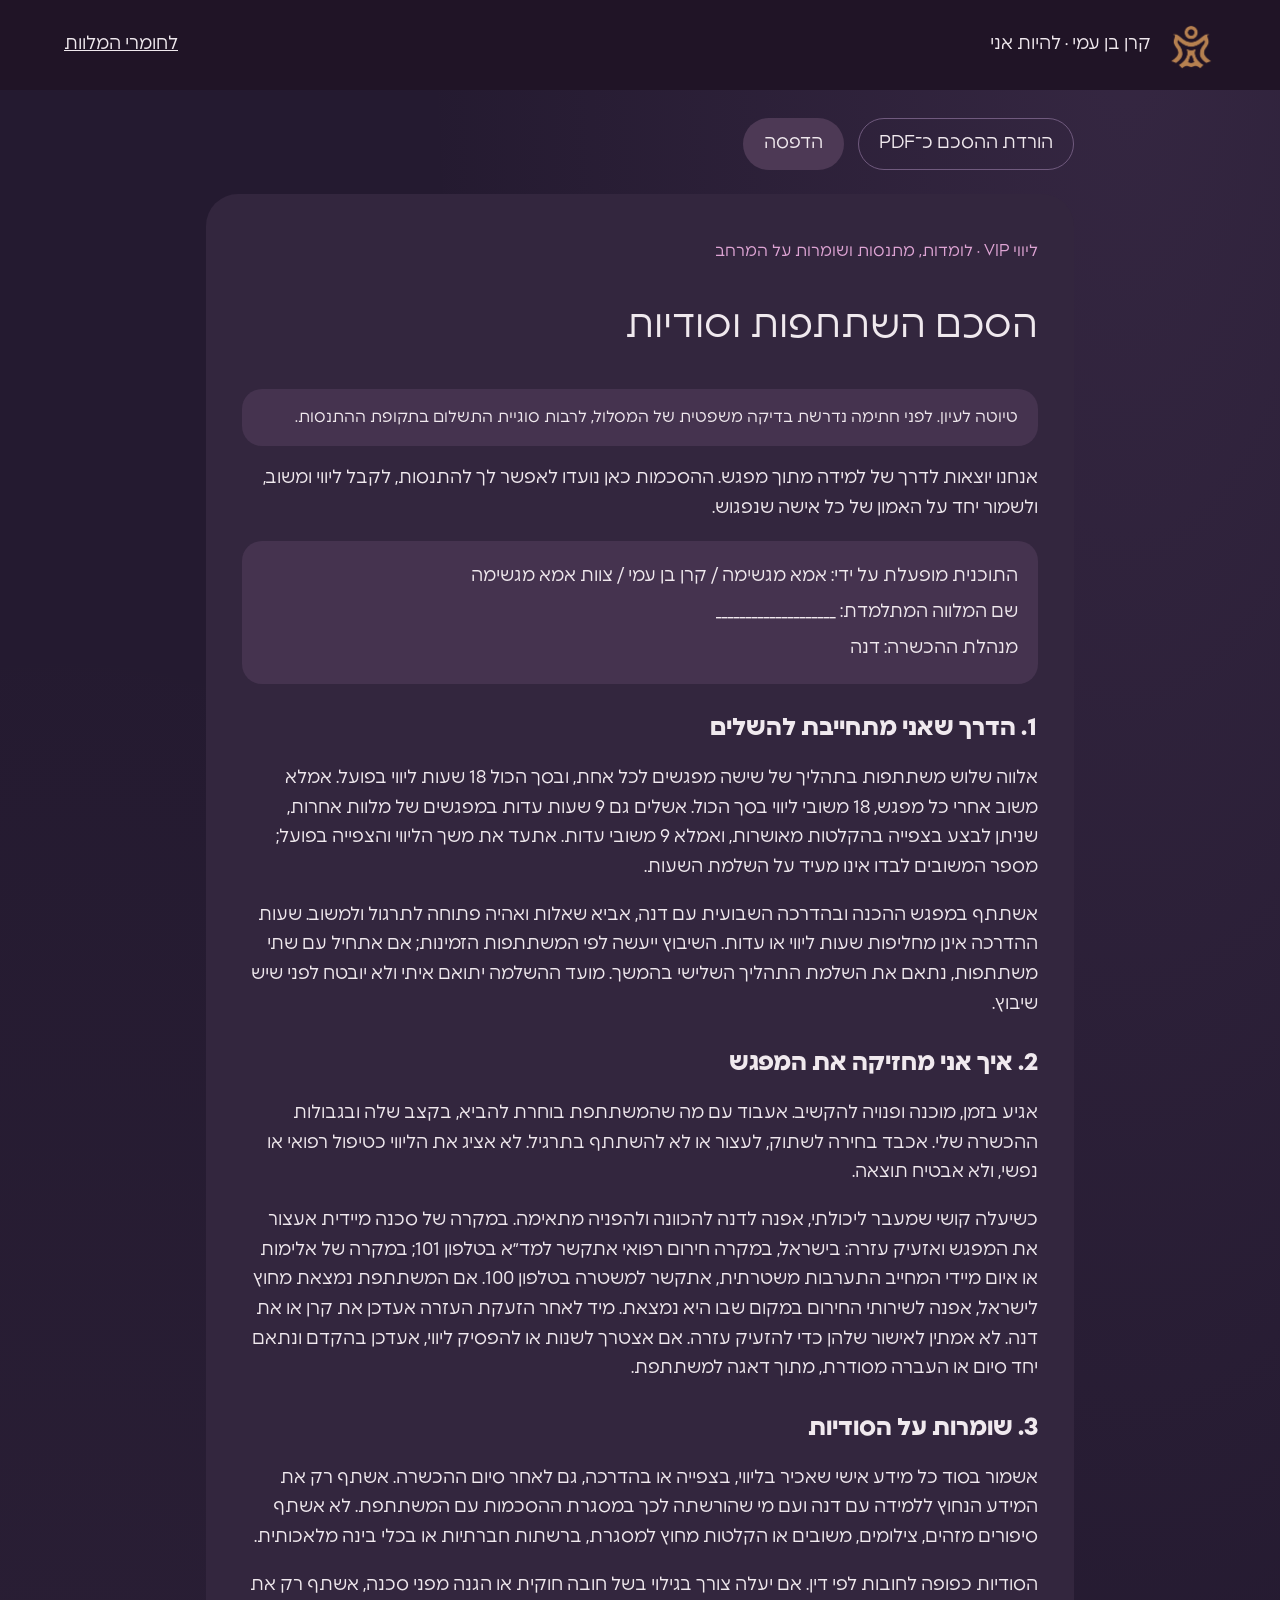
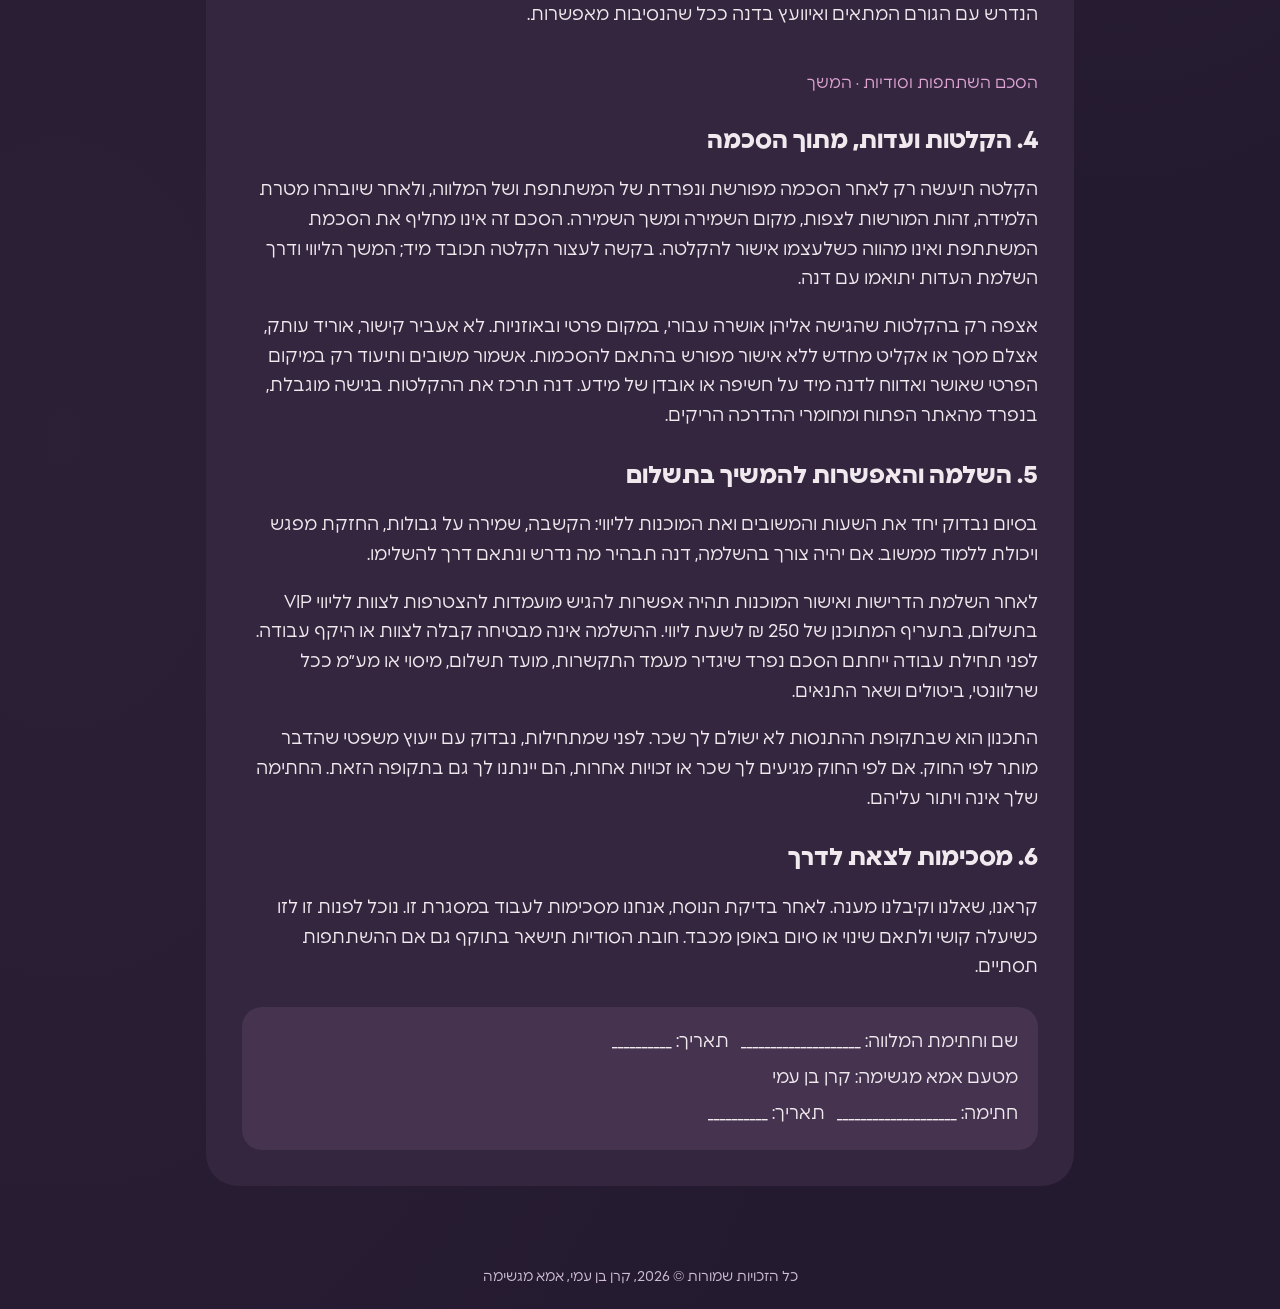
==== commit fd02fc43: "Fill program operator and remove administrative blanks" ====
--- a/agreement.html
+++ b/agreement.html
@@ -1,8 +1,8 @@
 <!doctype html><html lang="he" dir="rtl"><head><meta charset="utf-8"><meta name="viewport" content="width=device-width,initial-scale=1"><meta name="robots" content="noindex,nofollow"><title>להיות אני | הסכם השתתפות וסודיות</title><link rel="stylesheet" href="style.css"><link rel="stylesheet" href="agreement.css"></head><body><header><div class="brand"><img src="assets/logo.png" alt="אמא מגשימה"><span>קרן בן עמי · להיות אני</span></div><a href="prepare.html">לחומרי המלוות</a></header><main><div class="no-print actions"><a class="button-link" href="agreement.pdf" download>הורדת ההסכם כ־PDF</a><button onclick="window.print()">הדפסה</button></div><article>
-<section class="page"><p class="eyebrow">ליווי VIP · לומדות, מתנסות ושומרות על המרחב</p><h1>הסכם השתתפות וסודיות</h1><p class="draft">טיוטה לעיון. לפני חתימה נדרשים השלמת הפרטים המסומנים ובדיקה משפטית של המסלול, לרבות סוגיית התשלום בתקופת ההתנסות.</p><p>אנחנו יוצאות לדרך של למידה מתוך מפגש. ההסכמות כאן נועדו לאפשר לך להתנסות, לקבל ליווי ומשוב, ולשמור יחד על האמון של כל אישה שנפגוש.</p><div class="fields"><p>הגוף המפעיל, שם משפטי ומספר מזהה: ____________________</p><p>שם המלווה המתלמדת: ____________________</p><p>מנהלת ההכשרה: דנה · פרטי קשר: ____________________</p><p>תקופת ההכשרה / מחזור: ____________________</p></div>
+<section class="page"><p class="eyebrow">ליווי VIP · לומדות, מתנסות ושומרות על המרחב</p><h1>הסכם השתתפות וסודיות</h1><p class="draft">טיוטה לעיון. לפני חתימה נדרשת בדיקה משפטית של המסלול, לרבות סוגיית התשלום בתקופת ההתנסות.</p><p>אנחנו יוצאות לדרך של למידה מתוך מפגש. ההסכמות כאן נועדו לאפשר לך להתנסות, לקבל ליווי ומשוב, ולשמור יחד על האמון של כל אישה שנפגוש.</p><div class="fields"><p>התוכנית מופעלת על ידי: אמא מגשימה / קרן בן עמי / צוות אמא מגשימה</p><p>שם המלווה המתלמדת: ____________________</p><p>מנהלת ההכשרה: דנה</p></div>
 <h2>1. הדרך שאני מתחייבת להשלים</h2><p>אלווה שלוש משתתפות בתהליך של שישה מפגשים לכל אחת, ובסך הכול 18 שעות ליווי בפועל. אמלא משוב אחרי כל מפגש, 18 משובי ליווי בסך הכול. אשלים גם 9 שעות עדות במפגשים של מלוות אחרות, שניתן לבצע בצפייה בהקלטות מאושרות, ואמלא 9 משובי עדות. אתעד את משך הליווי והצפייה בפועל; מספר המשובים לבדו אינו מעיד על השלמת השעות.</p><p>אשתתף במפגש ההכנה ובהדרכה השבועית עם דנה, אביא שאלות ואהיה פתוחה לתרגול ולמשוב. שעות ההדרכה אינן מחליפות שעות ליווי או עדות. השיבוץ ייעשה לפי המשתתפות הזמינות; אם אתחיל עם שתי משתתפות, נתאם את השלמת התהליך השלישי בהמשך. מועד ההשלמה יתואם איתי ולא יובטח לפני שיש שיבוץ.</p>
 <h2>2. איך אני מחזיקה את המפגש</h2><p>אגיע בזמן, מוכנה ופנויה להקשיב. אעבוד עם מה שהמשתתפת בוחרת להביא, בקצב שלה ובגבולות ההכשרה שלי. אכבד בחירה לשתוק, לעצור או לא להשתתף בתרגיל. לא אציג את הליווי כטיפול רפואי או נפשי, ולא אבטיח תוצאה.</p><p>כשיעלה קושי שמעבר ליכולתי, אפנה לדנה להכוונה ולהפניה מתאימה. במקרה של סכנה מיידית אעצור את המפגש ואזעיק עזרה: בישראל, במקרה חירום רפואי אתקשר למד״א בטלפון 101; במקרה של אלימות או איום מיידי המחייב התערבות משטרתית, אתקשר למשטרה בטלפון 100. אם המשתתפת נמצאת מחוץ לישראל, אפנה לשירותי החירום במקום שבו היא נמצאת. מיד לאחר הזעקת העזרה אעדכן את קרן או את דנה. לא אמתין לאישור שלהן כדי להזעיק עזרה. אם אצטרך לשנות או להפסיק ליווי, אעדכן בהקדם ונתאם יחד סיום או העברה מסודרת, מתוך דאגה למשתתפת.</p>
 <h2>3. שומרות על הסודיות</h2><p>אשמור בסוד כל מידע אישי שאכיר בליווי, בצפייה או בהדרכה, גם לאחר סיום ההכשרה. אשתף רק את המידע הנחוץ ללמידה עם דנה ועם מי שהורשתה לכך במסגרת ההסכמות עם המשתתפת. לא אשתף סיפורים מזהים, צילומים, משובים או הקלטות מחוץ למסגרת, ברשתות חברתיות או בכלי בינה מלאכותית.</p><p>הסודיות כפופה לחובות לפי דין. אם יעלה צורך בגילוי בשל חובה חוקית או הגנה מפני סכנה, אשתף רק את הנדרש עם הגורם המתאים ואיוועץ בדנה ככל שהנסיבות מאפשרות.</p></section>
 <section class="page"><p class="eyebrow">הסכם השתתפות וסודיות · המשך</p><h2>4. הקלטות ועדות, מתוך הסכמה</h2><p>הקלטה תיעשה רק לאחר הסכמה מפורשת ונפרדת של המשתתפת ושל המלווה, ולאחר שיובהרו מטרת הלמידה, זהות המורשות לצפות, מקום השמירה ומשך השמירה. הסכם זה אינו מחליף את הסכמת המשתתפת ואינו מהווה כשלעצמו אישור להקלטה. בקשה לעצור הקלטה תכובד מיד; המשך הליווי ודרך השלמת העדות יתואמו עם דנה.</p><p>אצפה רק בהקלטות שהגישה אליהן אושרה עבורי, במקום פרטי ובאוזניות. לא אעביר קישור, אוריד עותק, אצלם מסך או אקליט מחדש ללא אישור מפורש בהתאם להסכמות. אשמור משובים ותיעוד רק במיקום הפרטי שאושר ואדווח לדנה מיד על חשיפה או אובדן של מידע. דנה תרכז את ההקלטות בגישה מוגבלת, בנפרד מהאתר הפתוח ומחומרי ההדרכה הריקים.</p>
 <h2>5. השלמה והאפשרות להמשיך בתשלום</h2><p>בסיום נבדוק יחד את השעות והמשובים ואת המוכנות לליווי: הקשבה, שמירה על גבולות, החזקת מפגש ויכולת ללמוד ממשוב. אם יהיה צורך בהשלמה, דנה תבהיר מה נדרש ונתאם דרך להשלימו.</p><p>לאחר השלמת הדרישות ואישור המוכנות תהיה אפשרות להגיש מועמדות להצטרפות לצוות לליווי VIP בתשלום, בתעריף המתוכנן של 250 ₪ לשעת ליווי. ההשלמה אינה מבטיחה קבלה לצוות או היקף עבודה. לפני תחילת עבודה ייחתם הסכם נפרד שיגדיר מעמד התקשרות, מועד תשלום, מיסוי או מע״מ ככל שרלוונטי, ביטולים ושאר התנאים.</p><p>התכנון הוא שבתקופת ההתנסות לא ישולם לך שכר. לפני שמתחילות, נבדוק עם ייעוץ משפטי שהדבר מותר לפי החוק. אם לפי החוק מגיעים לך שכר או זכויות אחרות, הם יינתנו לך גם בתקופה הזאת. החתימה שלך אינה ויתור עליהם.</p>
-<h2>6. מסכימות לצאת לדרך</h2><p>קראנו, שאלנו וקיבלנו מענה. לאחר השלמת הפרטים ובדיקת הנוסח, אנחנו מסכימות לעבוד במסגרת זו. נוכל לפנות זו לזו כשיעלה קושי ולתאם שינוי או סיום באופן מכבד. חובת הסודיות תישאר בתוקף גם אם ההשתתפות תסתיים.</p><div class="fields signatures"><p>שם וחתימת המלווה: ____________________ &nbsp; תאריך: __________</p><p>שם ותפקיד נציגת הגוף המפעיל: ____________________</p><p>חתימה: ____________________ &nbsp; תאריך: __________</p></div></section></article></main><footer>כל הזכויות שמורות © 2026, קרן בן עמי, אמא מגשימה</footer></body></html>
+<h2>6. מסכימות לצאת לדרך</h2><p>קראנו, שאלנו וקיבלנו מענה. לאחר בדיקת הנוסח, אנחנו מסכימות לעבוד במסגרת זו. נוכל לפנות זו לזו כשיעלה קושי ולתאם שינוי או סיום באופן מכבד. חובת הסודיות תישאר בתוקף גם אם ההשתתפות תסתיים.</p><div class="fields signatures"><p>שם וחתימת המלווה: ____________________ &nbsp; תאריך: __________</p><p>מטעם אמא מגשימה: קרן בן עמי</p><p>חתימה: ____________________ &nbsp; תאריך: __________</p></div></section></article></main><footer>כל הזכויות שמורות © 2026, קרן בן עמי, אמא מגשימה</footer></body></html>
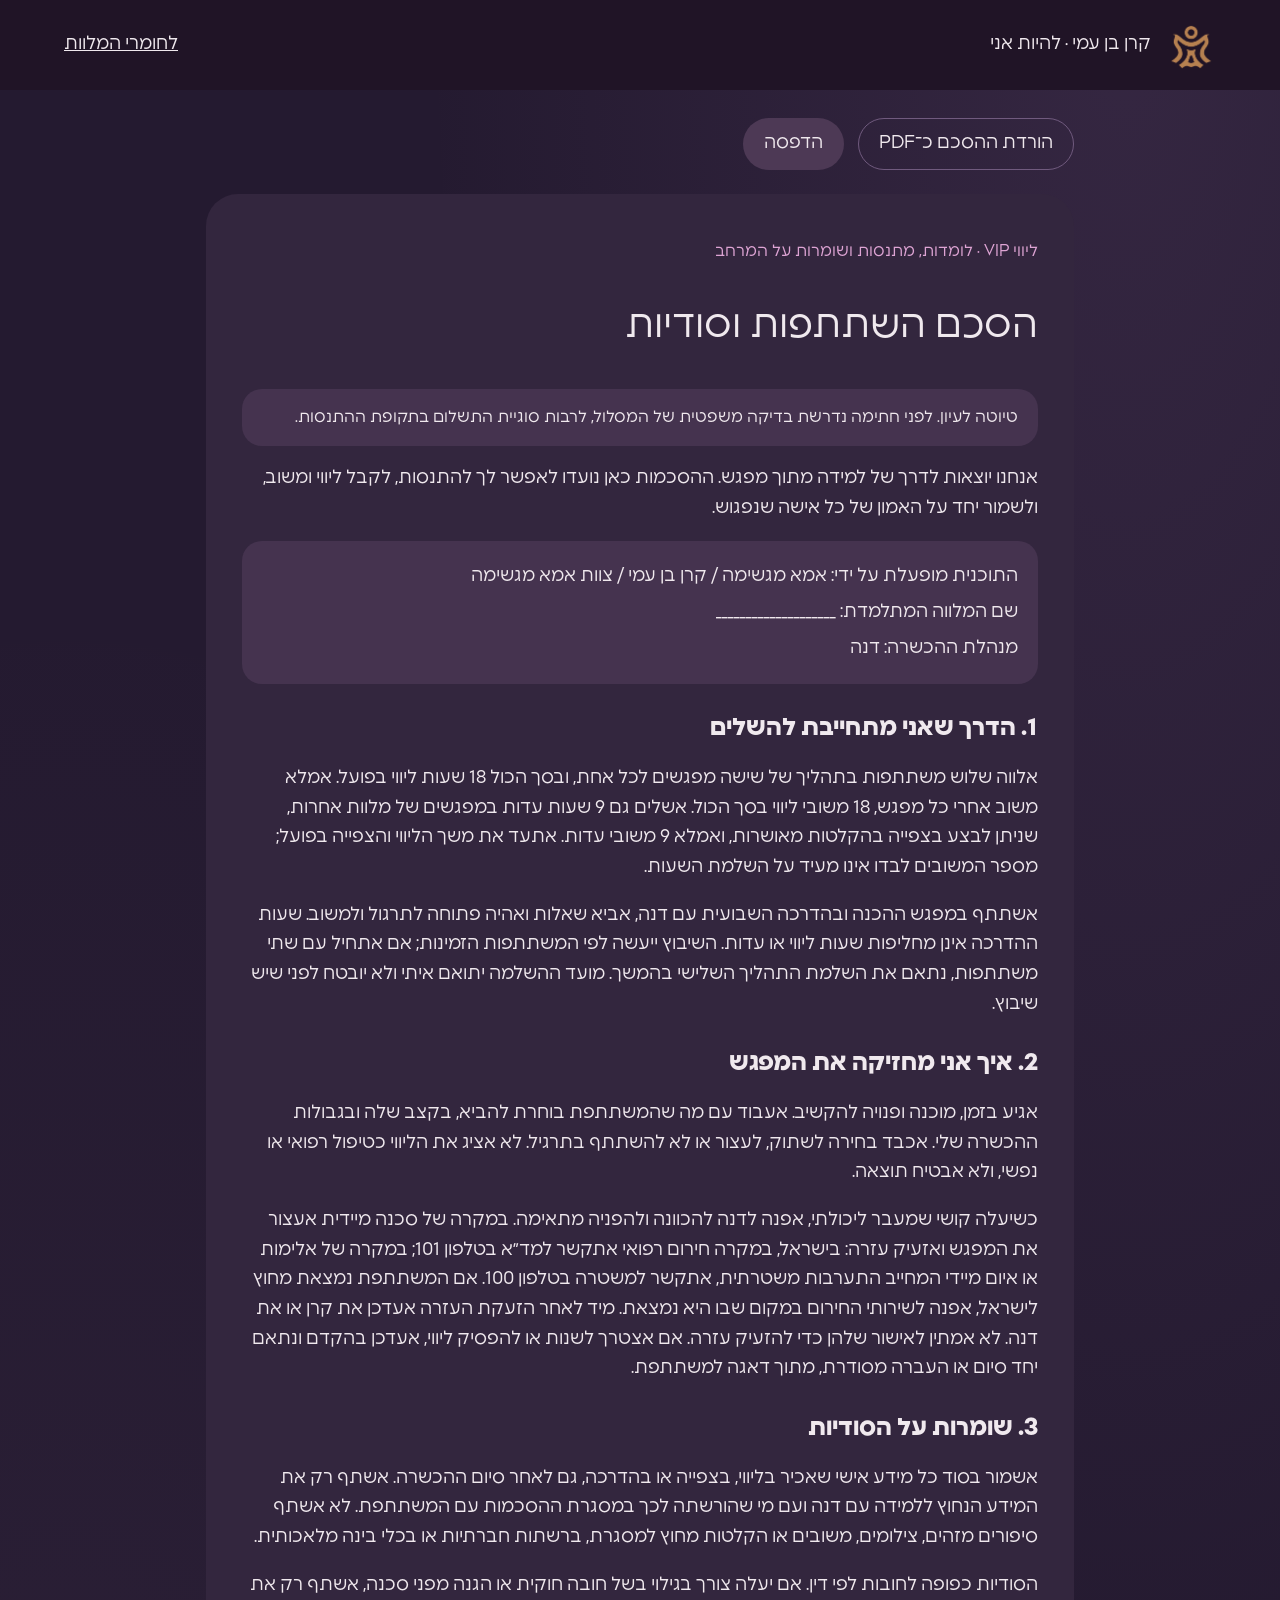
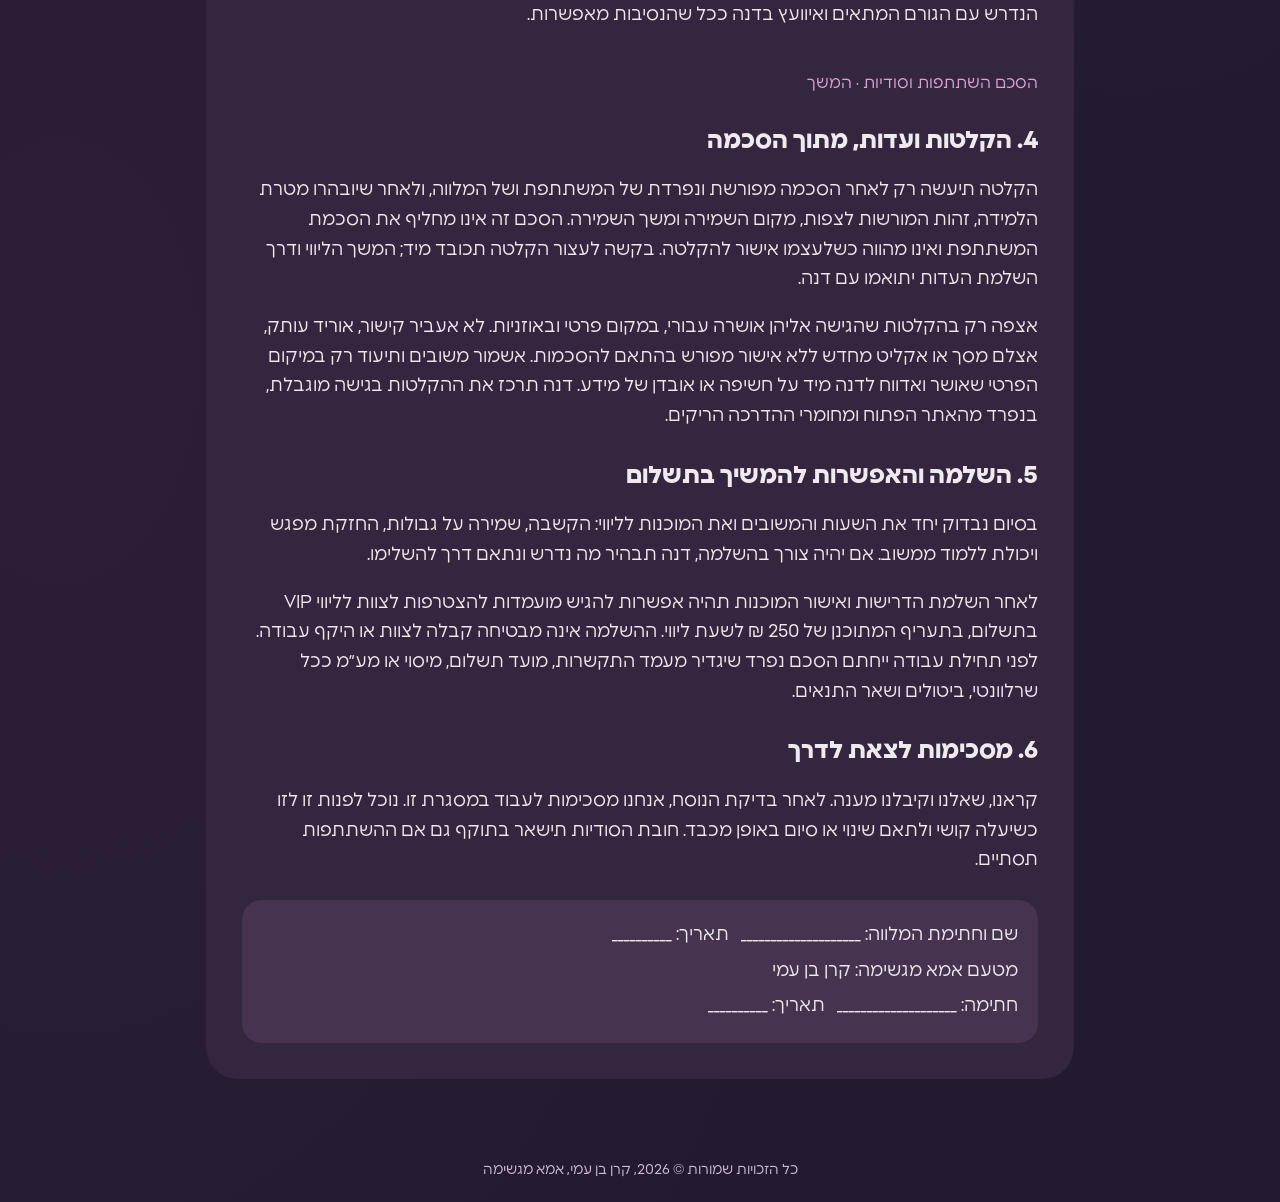
==== commit ff95508e: "Remove requested compensation paragraph from agreement" ====
--- a/agreement.html
+++ b/agreement.html
@@ -4,5 +4,5 @@
 <h2>2. איך אני מחזיקה את המפגש</h2><p>אגיע בזמן, מוכנה ופנויה להקשיב. אעבוד עם מה שהמשתתפת בוחרת להביא, בקצב שלה ובגבולות ההכשרה שלי. אכבד בחירה לשתוק, לעצור או לא להשתתף בתרגיל. לא אציג את הליווי כטיפול רפואי או נפשי, ולא אבטיח תוצאה.</p><p>כשיעלה קושי שמעבר ליכולתי, אפנה לדנה להכוונה ולהפניה מתאימה. במקרה של סכנה מיידית אעצור את המפגש ואזעיק עזרה: בישראל, במקרה חירום רפואי אתקשר למד״א בטלפון 101; במקרה של אלימות או איום מיידי המחייב התערבות משטרתית, אתקשר למשטרה בטלפון 100. אם המשתתפת נמצאת מחוץ לישראל, אפנה לשירותי החירום במקום שבו היא נמצאת. מיד לאחר הזעקת העזרה אעדכן את קרן או את דנה. לא אמתין לאישור שלהן כדי להזעיק עזרה. אם אצטרך לשנות או להפסיק ליווי, אעדכן בהקדם ונתאם יחד סיום או העברה מסודרת, מתוך דאגה למשתתפת.</p>
 <h2>3. שומרות על הסודיות</h2><p>אשמור בסוד כל מידע אישי שאכיר בליווי, בצפייה או בהדרכה, גם לאחר סיום ההכשרה. אשתף רק את המידע הנחוץ ללמידה עם דנה ועם מי שהורשתה לכך במסגרת ההסכמות עם המשתתפת. לא אשתף סיפורים מזהים, צילומים, משובים או הקלטות מחוץ למסגרת, ברשתות חברתיות או בכלי בינה מלאכותית.</p><p>הסודיות כפופה לחובות לפי דין. אם יעלה צורך בגילוי בשל חובה חוקית או הגנה מפני סכנה, אשתף רק את הנדרש עם הגורם המתאים ואיוועץ בדנה ככל שהנסיבות מאפשרות.</p></section>
 <section class="page"><p class="eyebrow">הסכם השתתפות וסודיות · המשך</p><h2>4. הקלטות ועדות, מתוך הסכמה</h2><p>הקלטה תיעשה רק לאחר הסכמה מפורשת ונפרדת של המשתתפת ושל המלווה, ולאחר שיובהרו מטרת הלמידה, זהות המורשות לצפות, מקום השמירה ומשך השמירה. הסכם זה אינו מחליף את הסכמת המשתתפת ואינו מהווה כשלעצמו אישור להקלטה. בקשה לעצור הקלטה תכובד מיד; המשך הליווי ודרך השלמת העדות יתואמו עם דנה.</p><p>אצפה רק בהקלטות שהגישה אליהן אושרה עבורי, במקום פרטי ובאוזניות. לא אעביר קישור, אוריד עותק, אצלם מסך או אקליט מחדש ללא אישור מפורש בהתאם להסכמות. אשמור משובים ותיעוד רק במיקום הפרטי שאושר ואדווח לדנה מיד על חשיפה או אובדן של מידע. דנה תרכז את ההקלטות בגישה מוגבלת, בנפרד מהאתר הפתוח ומחומרי ההדרכה הריקים.</p>
-<h2>5. השלמה והאפשרות להמשיך בתשלום</h2><p>בסיום נבדוק יחד את השעות והמשובים ואת המוכנות לליווי: הקשבה, שמירה על גבולות, החזקת מפגש ויכולת ללמוד ממשוב. אם יהיה צורך בהשלמה, דנה תבהיר מה נדרש ונתאם דרך להשלימו.</p><p>לאחר השלמת הדרישות ואישור המוכנות תהיה אפשרות להגיש מועמדות להצטרפות לצוות לליווי VIP בתשלום, בתעריף המתוכנן של 250 ₪ לשעת ליווי. ההשלמה אינה מבטיחה קבלה לצוות או היקף עבודה. לפני תחילת עבודה ייחתם הסכם נפרד שיגדיר מעמד התקשרות, מועד תשלום, מיסוי או מע״מ ככל שרלוונטי, ביטולים ושאר התנאים.</p><p>התכנון הוא שבתקופת ההתנסות לא ישולם לך שכר. לפני שמתחילות, נבדוק עם ייעוץ משפטי שהדבר מותר לפי החוק. אם לפי החוק מגיעים לך שכר או זכויות אחרות, הם יינתנו לך גם בתקופה הזאת. החתימה שלך אינה ויתור עליהם.</p>
+<h2>5. השלמה והאפשרות להמשיך בתשלום</h2><p>בסיום נבדוק יחד את השעות והמשובים ואת המוכנות לליווי: הקשבה, שמירה על גבולות, החזקת מפגש ויכולת ללמוד ממשוב. אם יהיה צורך בהשלמה, דנה תבהיר מה נדרש ונתאם דרך להשלימו.</p><p>לאחר השלמת הדרישות ואישור המוכנות תהיה אפשרות להגיש מועמדות להצטרפות לצוות לליווי VIP בתשלום, בתעריף המתוכנן של 250 ₪ לשעת ליווי. ההשלמה אינה מבטיחה קבלה לצוות או היקף עבודה. לפני תחילת עבודה ייחתם הסכם נפרד שיגדיר מעמד התקשרות, מועד תשלום, מיסוי או מע״מ ככל שרלוונטי, ביטולים ושאר התנאים.</p>
 <h2>6. מסכימות לצאת לדרך</h2><p>קראנו, שאלנו וקיבלנו מענה. לאחר בדיקת הנוסח, אנחנו מסכימות לעבוד במסגרת זו. נוכל לפנות זו לזו כשיעלה קושי ולתאם שינוי או סיום באופן מכבד. חובת הסודיות תישאר בתוקף גם אם ההשתתפות תסתיים.</p><div class="fields signatures"><p>שם וחתימת המלווה: ____________________ &nbsp; תאריך: __________</p><p>מטעם אמא מגשימה: קרן בן עמי</p><p>חתימה: ____________________ &nbsp; תאריך: __________</p></div></section></article></main><footer>כל הזכויות שמורות © 2026, קרן בן עמי, אמא מגשימה</footer></body></html>
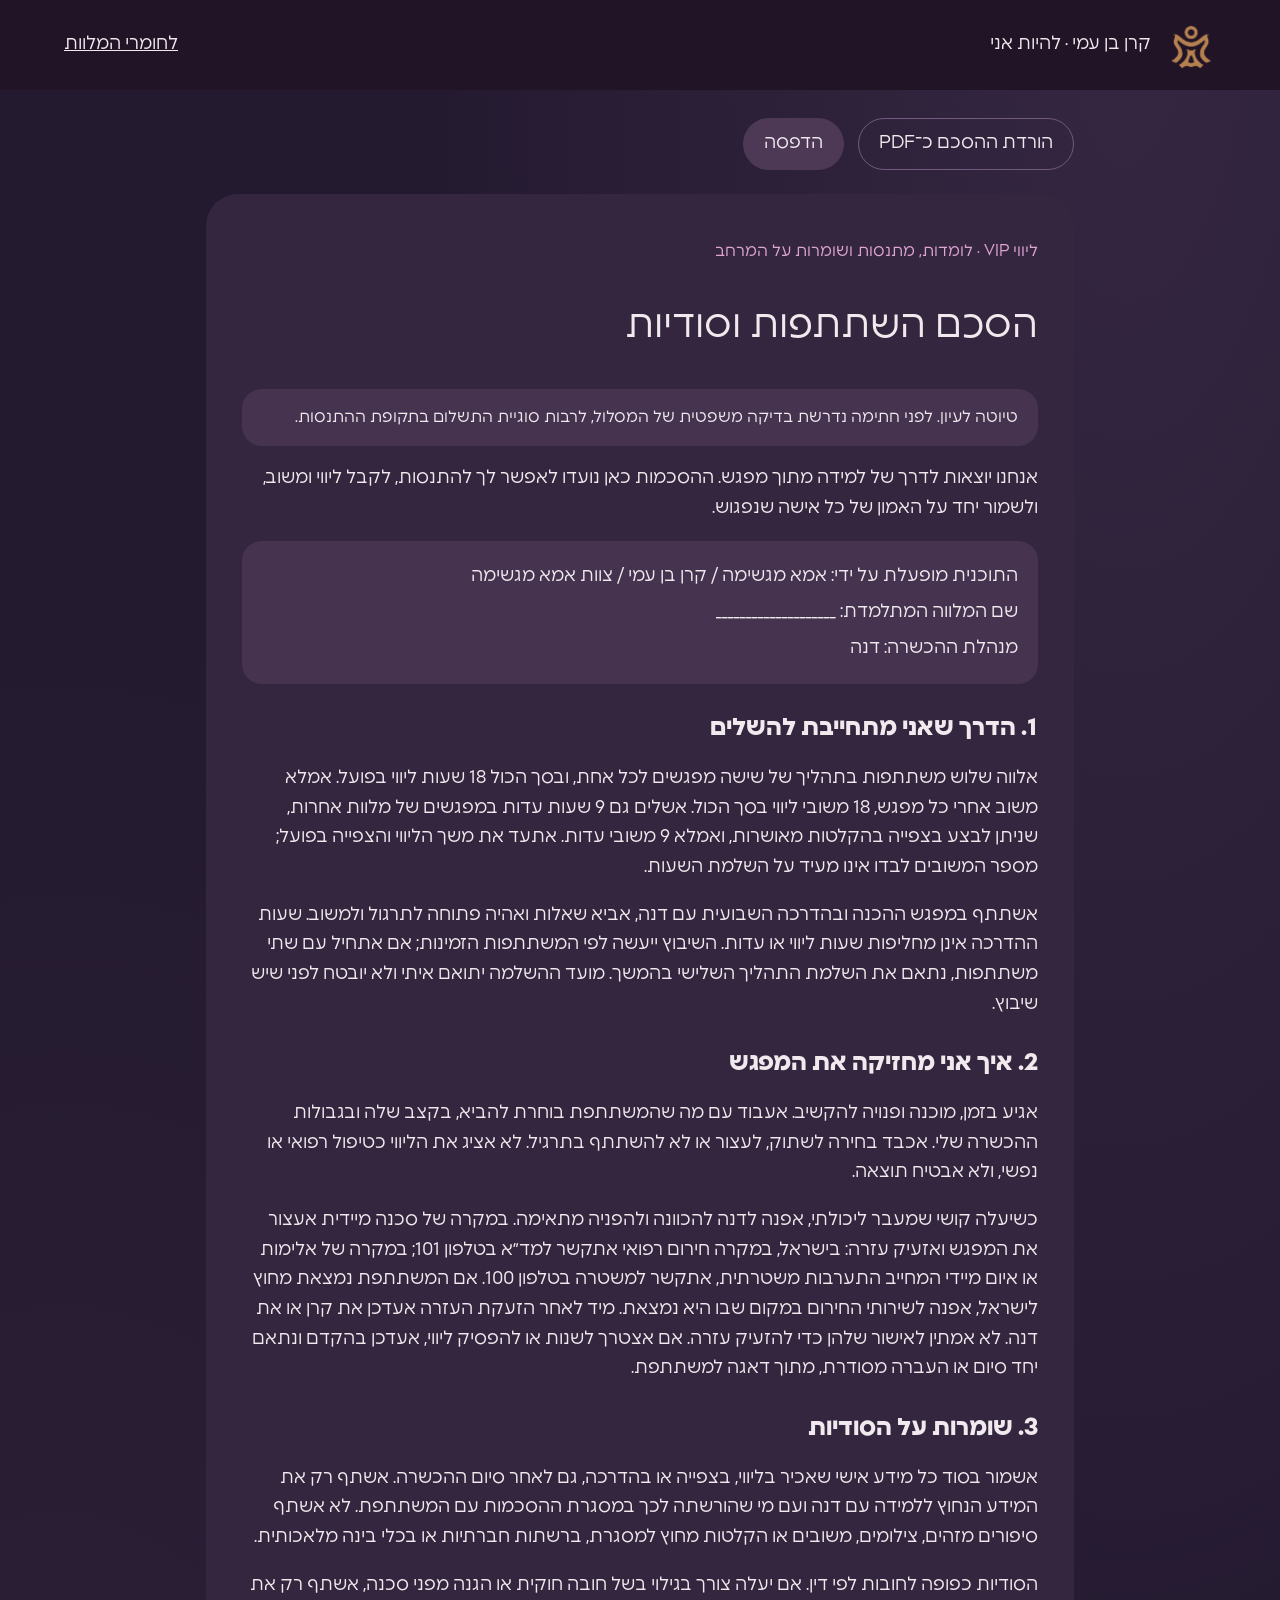
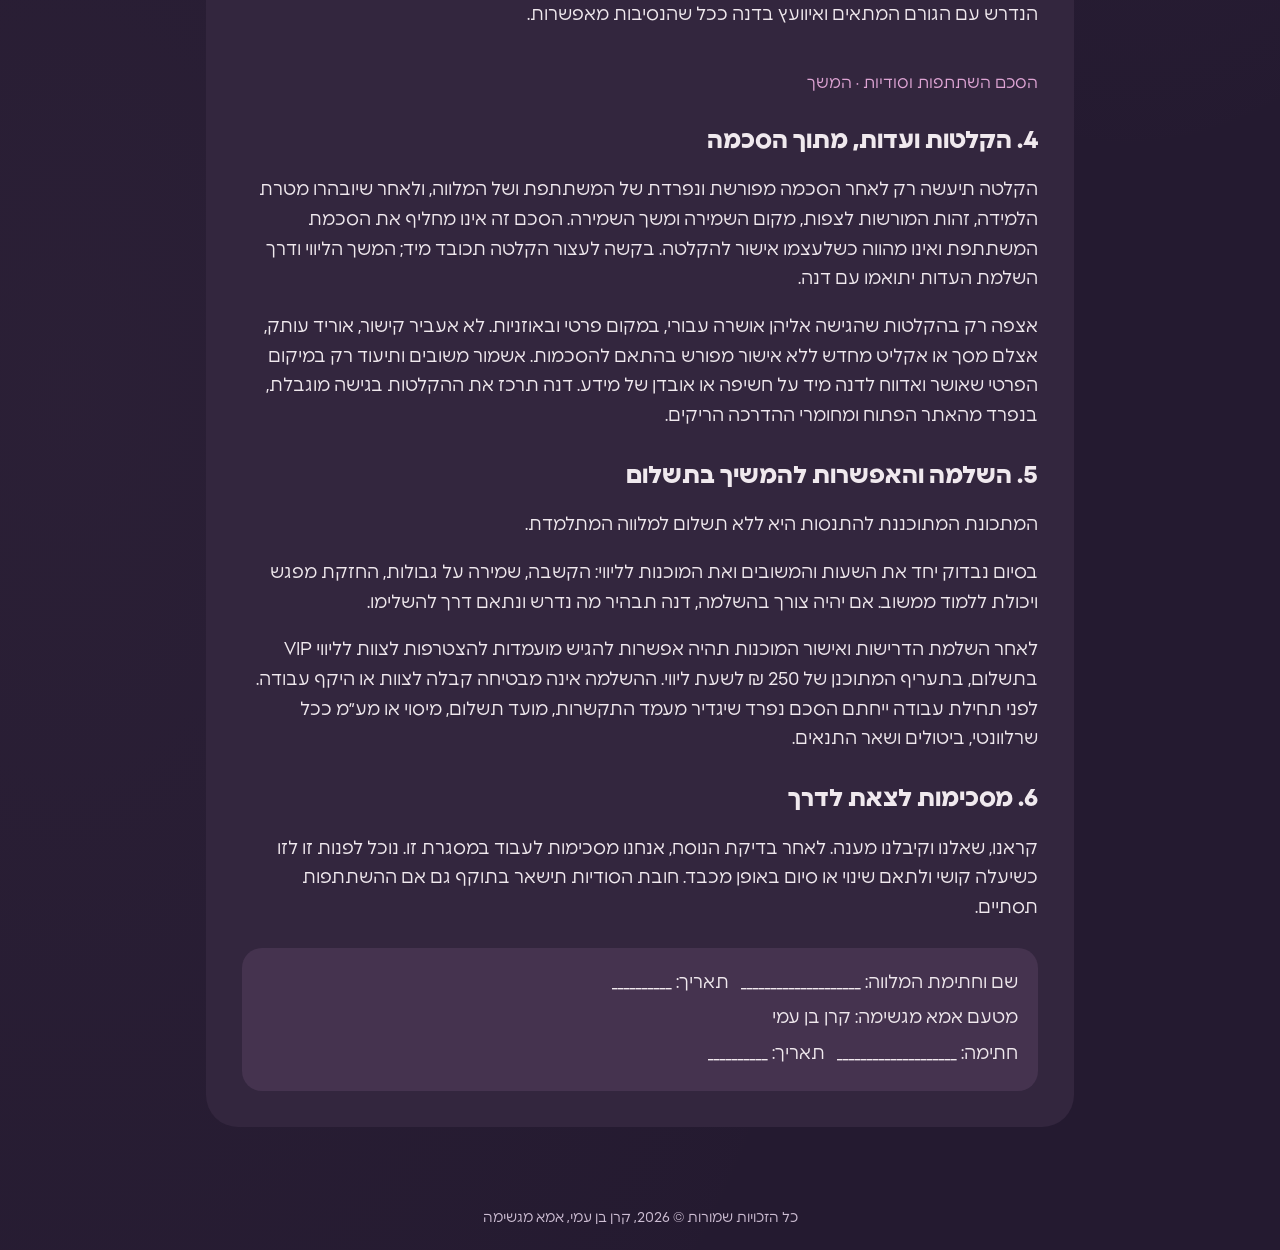
==== commit 8d4f7986: "Restore original unpaid practicum sentence" ====
--- a/agreement.html
+++ b/agreement.html
@@ -4,5 +4,5 @@
 <h2>2. איך אני מחזיקה את המפגש</h2><p>אגיע בזמן, מוכנה ופנויה להקשיב. אעבוד עם מה שהמשתתפת בוחרת להביא, בקצב שלה ובגבולות ההכשרה שלי. אכבד בחירה לשתוק, לעצור או לא להשתתף בתרגיל. לא אציג את הליווי כטיפול רפואי או נפשי, ולא אבטיח תוצאה.</p><p>כשיעלה קושי שמעבר ליכולתי, אפנה לדנה להכוונה ולהפניה מתאימה. במקרה של סכנה מיידית אעצור את המפגש ואזעיק עזרה: בישראל, במקרה חירום רפואי אתקשר למד״א בטלפון 101; במקרה של אלימות או איום מיידי המחייב התערבות משטרתית, אתקשר למשטרה בטלפון 100. אם המשתתפת נמצאת מחוץ לישראל, אפנה לשירותי החירום במקום שבו היא נמצאת. מיד לאחר הזעקת העזרה אעדכן את קרן או את דנה. לא אמתין לאישור שלהן כדי להזעיק עזרה. אם אצטרך לשנות או להפסיק ליווי, אעדכן בהקדם ונתאם יחד סיום או העברה מסודרת, מתוך דאגה למשתתפת.</p>
 <h2>3. שומרות על הסודיות</h2><p>אשמור בסוד כל מידע אישי שאכיר בליווי, בצפייה או בהדרכה, גם לאחר סיום ההכשרה. אשתף רק את המידע הנחוץ ללמידה עם דנה ועם מי שהורשתה לכך במסגרת ההסכמות עם המשתתפת. לא אשתף סיפורים מזהים, צילומים, משובים או הקלטות מחוץ למסגרת, ברשתות חברתיות או בכלי בינה מלאכותית.</p><p>הסודיות כפופה לחובות לפי דין. אם יעלה צורך בגילוי בשל חובה חוקית או הגנה מפני סכנה, אשתף רק את הנדרש עם הגורם המתאים ואיוועץ בדנה ככל שהנסיבות מאפשרות.</p></section>
 <section class="page"><p class="eyebrow">הסכם השתתפות וסודיות · המשך</p><h2>4. הקלטות ועדות, מתוך הסכמה</h2><p>הקלטה תיעשה רק לאחר הסכמה מפורשת ונפרדת של המשתתפת ושל המלווה, ולאחר שיובהרו מטרת הלמידה, זהות המורשות לצפות, מקום השמירה ומשך השמירה. הסכם זה אינו מחליף את הסכמת המשתתפת ואינו מהווה כשלעצמו אישור להקלטה. בקשה לעצור הקלטה תכובד מיד; המשך הליווי ודרך השלמת העדות יתואמו עם דנה.</p><p>אצפה רק בהקלטות שהגישה אליהן אושרה עבורי, במקום פרטי ובאוזניות. לא אעביר קישור, אוריד עותק, אצלם מסך או אקליט מחדש ללא אישור מפורש בהתאם להסכמות. אשמור משובים ותיעוד רק במיקום הפרטי שאושר ואדווח לדנה מיד על חשיפה או אובדן של מידע. דנה תרכז את ההקלטות בגישה מוגבלת, בנפרד מהאתר הפתוח ומחומרי ההדרכה הריקים.</p>
-<h2>5. השלמה והאפשרות להמשיך בתשלום</h2><p>בסיום נבדוק יחד את השעות והמשובים ואת המוכנות לליווי: הקשבה, שמירה על גבולות, החזקת מפגש ויכולת ללמוד ממשוב. אם יהיה צורך בהשלמה, דנה תבהיר מה נדרש ונתאם דרך להשלימו.</p><p>לאחר השלמת הדרישות ואישור המוכנות תהיה אפשרות להגיש מועמדות להצטרפות לצוות לליווי VIP בתשלום, בתעריף המתוכנן של 250 ₪ לשעת ליווי. ההשלמה אינה מבטיחה קבלה לצוות או היקף עבודה. לפני תחילת עבודה ייחתם הסכם נפרד שיגדיר מעמד התקשרות, מועד תשלום, מיסוי או מע״מ ככל שרלוונטי, ביטולים ושאר התנאים.</p>
+<h2>5. השלמה והאפשרות להמשיך בתשלום</h2><p>המתכונת המתוכננת להתנסות היא ללא תשלום למלווה המתלמדת.</p><p>בסיום נבדוק יחד את השעות והמשובים ואת המוכנות לליווי: הקשבה, שמירה על גבולות, החזקת מפגש ויכולת ללמוד ממשוב. אם יהיה צורך בהשלמה, דנה תבהיר מה נדרש ונתאם דרך להשלימו.</p><p>לאחר השלמת הדרישות ואישור המוכנות תהיה אפשרות להגיש מועמדות להצטרפות לצוות לליווי VIP בתשלום, בתעריף המתוכנן של 250 ₪ לשעת ליווי. ההשלמה אינה מבטיחה קבלה לצוות או היקף עבודה. לפני תחילת עבודה ייחתם הסכם נפרד שיגדיר מעמד התקשרות, מועד תשלום, מיסוי או מע״מ ככל שרלוונטי, ביטולים ושאר התנאים.</p>
 <h2>6. מסכימות לצאת לדרך</h2><p>קראנו, שאלנו וקיבלנו מענה. לאחר בדיקת הנוסח, אנחנו מסכימות לעבוד במסגרת זו. נוכל לפנות זו לזו כשיעלה קושי ולתאם שינוי או סיום באופן מכבד. חובת הסודיות תישאר בתוקף גם אם ההשתתפות תסתיים.</p><div class="fields signatures"><p>שם וחתימת המלווה: ____________________ &nbsp; תאריך: __________</p><p>מטעם אמא מגשימה: קרן בן עמי</p><p>חתימה: ____________________ &nbsp; תאריך: __________</p></div></section></article></main><footer>כל הזכויות שמורות © 2026, קרן בן עמי, אמא מגשימה</footer></body></html>
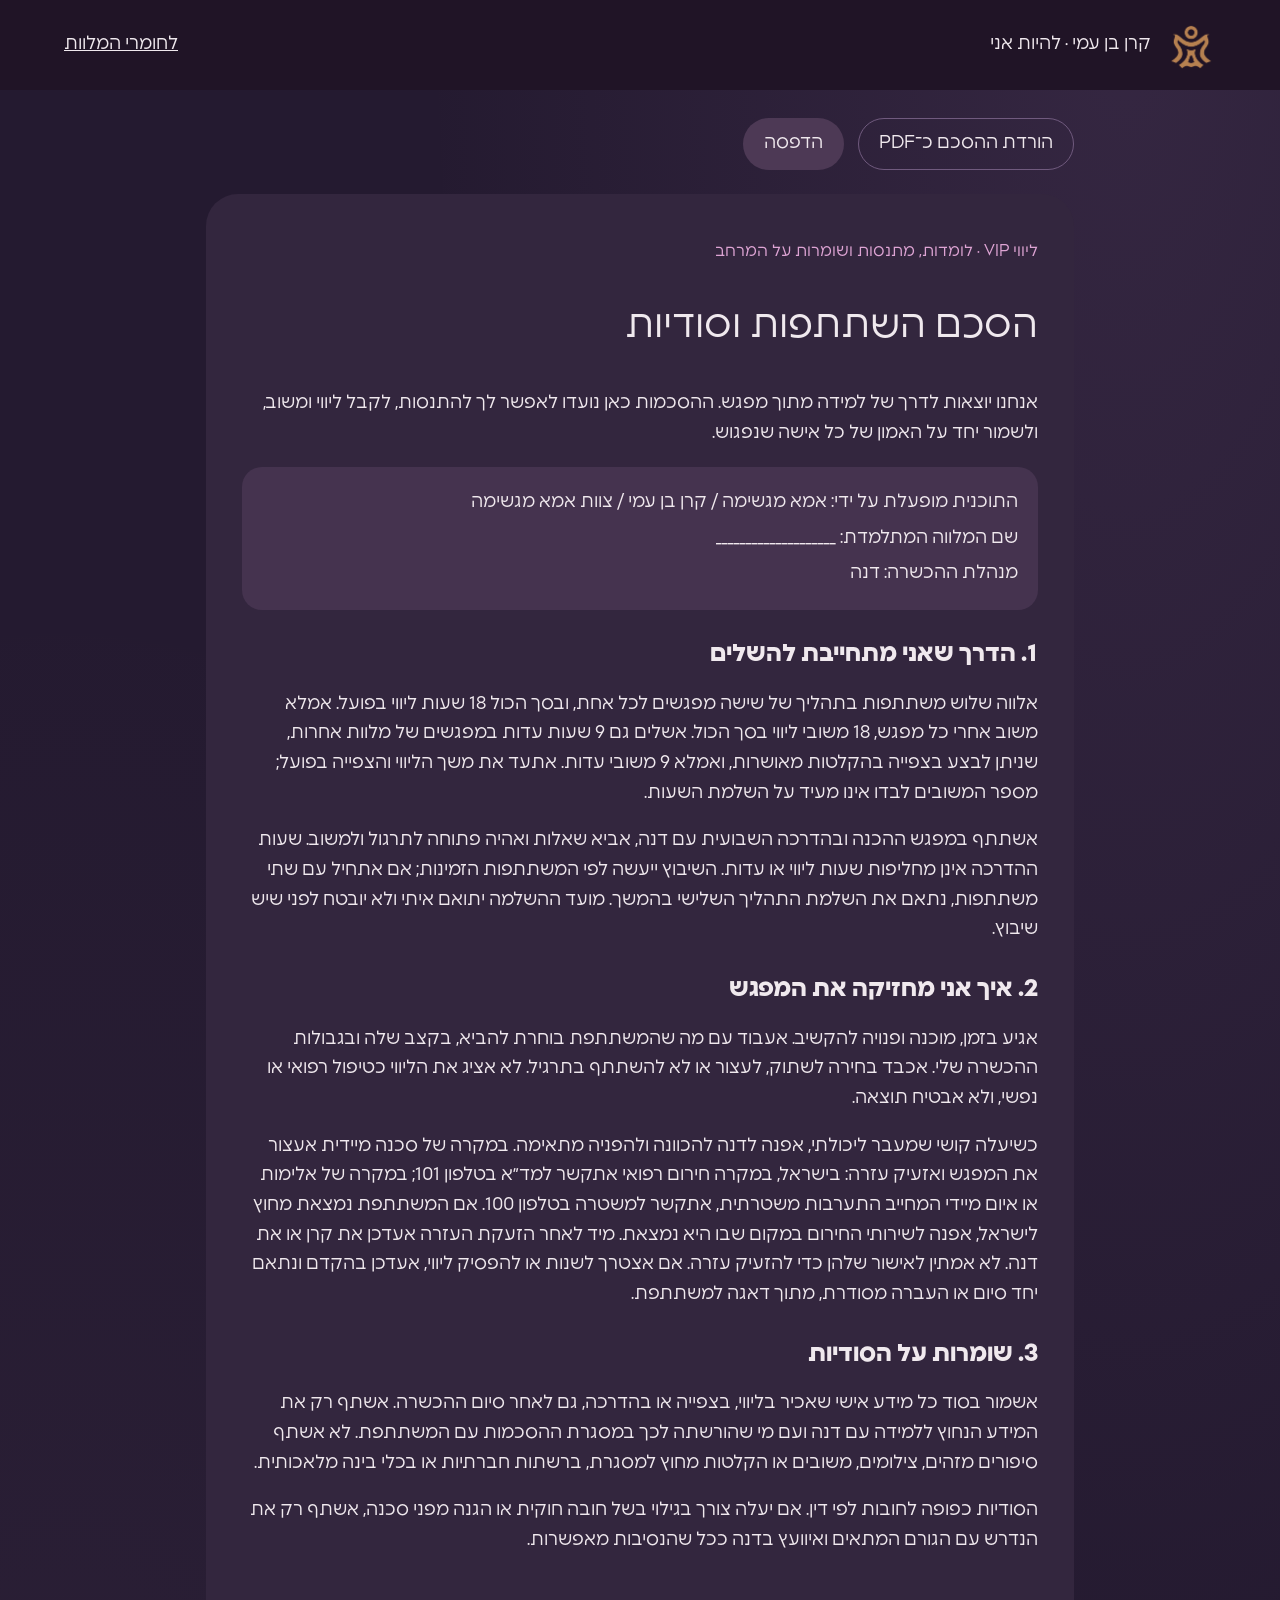
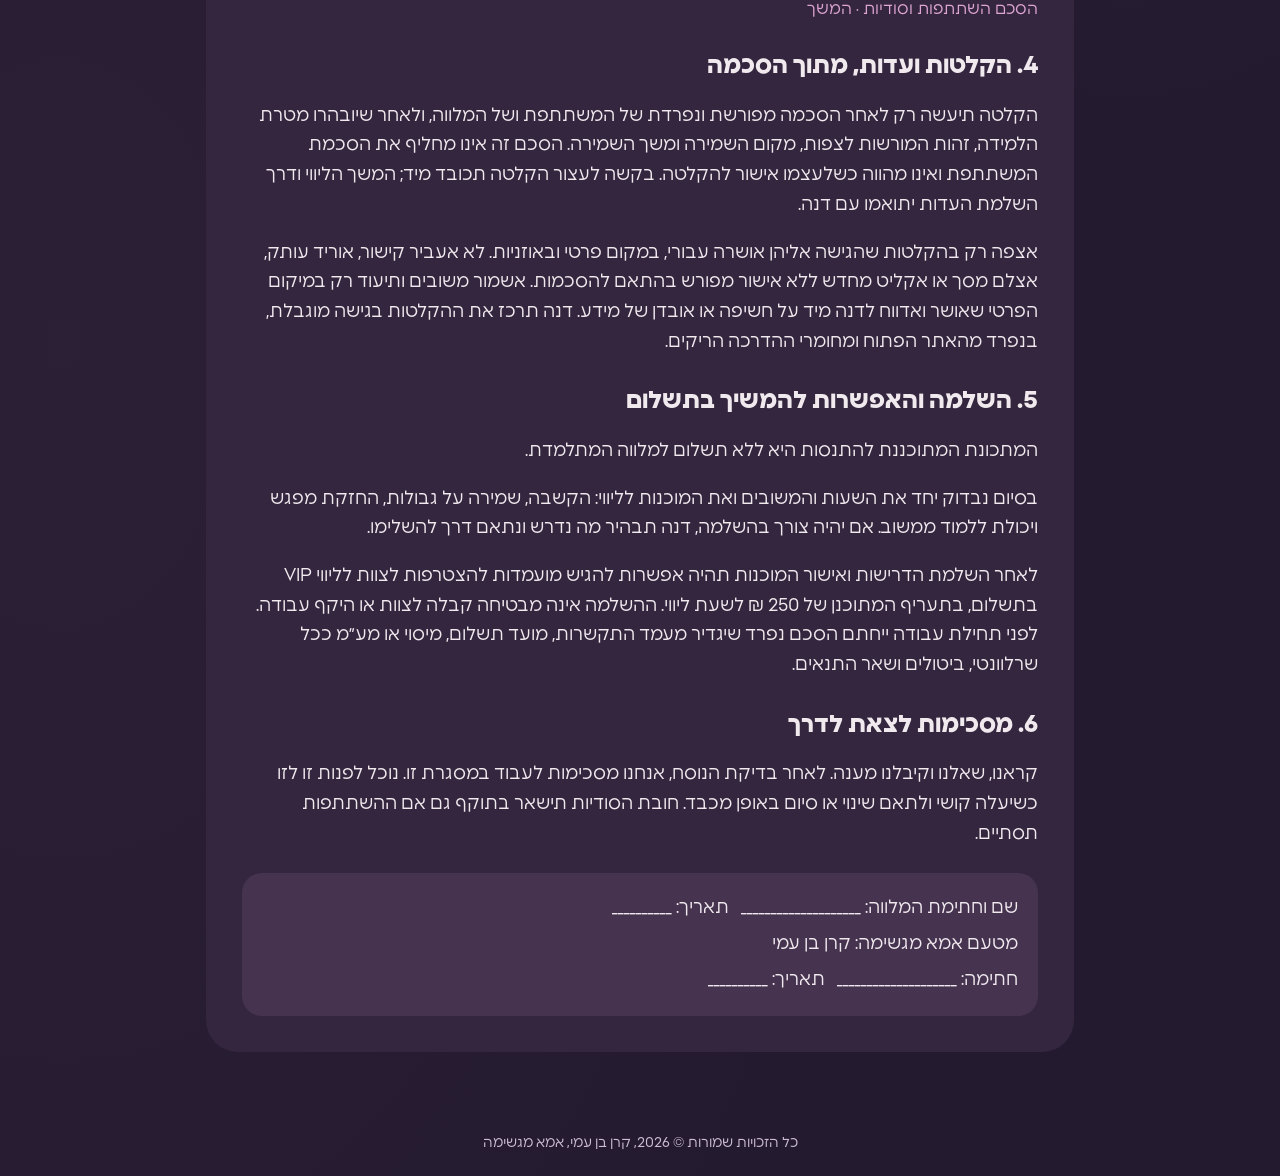
==== commit 13131d1b: "Remove draft labels from public agreement and links" ====
--- a/agreement.html
+++ b/agreement.html
@@ -1,5 +1,5 @@
 <!doctype html><html lang="he" dir="rtl"><head><meta charset="utf-8"><meta name="viewport" content="width=device-width,initial-scale=1"><meta name="robots" content="noindex,nofollow"><title>להיות אני | הסכם השתתפות וסודיות</title><link rel="stylesheet" href="style.css"><link rel="stylesheet" href="agreement.css"></head><body><header><div class="brand"><img src="assets/logo.png" alt="אמא מגשימה"><span>קרן בן עמי · להיות אני</span></div><a href="prepare.html">לחומרי המלוות</a></header><main><div class="no-print actions"><a class="button-link" href="agreement.pdf" download>הורדת ההסכם כ־PDF</a><button onclick="window.print()">הדפסה</button></div><article>
-<section class="page"><p class="eyebrow">ליווי VIP · לומדות, מתנסות ושומרות על המרחב</p><h1>הסכם השתתפות וסודיות</h1><p class="draft">טיוטה לעיון. לפני חתימה נדרשת בדיקה משפטית של המסלול, לרבות סוגיית התשלום בתקופת ההתנסות.</p><p>אנחנו יוצאות לדרך של למידה מתוך מפגש. ההסכמות כאן נועדו לאפשר לך להתנסות, לקבל ליווי ומשוב, ולשמור יחד על האמון של כל אישה שנפגוש.</p><div class="fields"><p>התוכנית מופעלת על ידי: אמא מגשימה / קרן בן עמי / צוות אמא מגשימה</p><p>שם המלווה המתלמדת: ____________________</p><p>מנהלת ההכשרה: דנה</p></div>
+<section class="page"><p class="eyebrow">ליווי VIP · לומדות, מתנסות ושומרות על המרחב</p><h1>הסכם השתתפות וסודיות</h1><p>אנחנו יוצאות לדרך של למידה מתוך מפגש. ההסכמות כאן נועדו לאפשר לך להתנסות, לקבל ליווי ומשוב, ולשמור יחד על האמון של כל אישה שנפגוש.</p><div class="fields"><p>התוכנית מופעלת על ידי: אמא מגשימה / קרן בן עמי / צוות אמא מגשימה</p><p>שם המלווה המתלמדת: ____________________</p><p>מנהלת ההכשרה: דנה</p></div>
 <h2>1. הדרך שאני מתחייבת להשלים</h2><p>אלווה שלוש משתתפות בתהליך של שישה מפגשים לכל אחת, ובסך הכול 18 שעות ליווי בפועל. אמלא משוב אחרי כל מפגש, 18 משובי ליווי בסך הכול. אשלים גם 9 שעות עדות במפגשים של מלוות אחרות, שניתן לבצע בצפייה בהקלטות מאושרות, ואמלא 9 משובי עדות. אתעד את משך הליווי והצפייה בפועל; מספר המשובים לבדו אינו מעיד על השלמת השעות.</p><p>אשתתף במפגש ההכנה ובהדרכה השבועית עם דנה, אביא שאלות ואהיה פתוחה לתרגול ולמשוב. שעות ההדרכה אינן מחליפות שעות ליווי או עדות. השיבוץ ייעשה לפי המשתתפות הזמינות; אם אתחיל עם שתי משתתפות, נתאם את השלמת התהליך השלישי בהמשך. מועד ההשלמה יתואם איתי ולא יובטח לפני שיש שיבוץ.</p>
 <h2>2. איך אני מחזיקה את המפגש</h2><p>אגיע בזמן, מוכנה ופנויה להקשיב. אעבוד עם מה שהמשתתפת בוחרת להביא, בקצב שלה ובגבולות ההכשרה שלי. אכבד בחירה לשתוק, לעצור או לא להשתתף בתרגיל. לא אציג את הליווי כטיפול רפואי או נפשי, ולא אבטיח תוצאה.</p><p>כשיעלה קושי שמעבר ליכולתי, אפנה לדנה להכוונה ולהפניה מתאימה. במקרה של סכנה מיידית אעצור את המפגש ואזעיק עזרה: בישראל, במקרה חירום רפואי אתקשר למד״א בטלפון 101; במקרה של אלימות או איום מיידי המחייב התערבות משטרתית, אתקשר למשטרה בטלפון 100. אם המשתתפת נמצאת מחוץ לישראל, אפנה לשירותי החירום במקום שבו היא נמצאת. מיד לאחר הזעקת העזרה אעדכן את קרן או את דנה. לא אמתין לאישור שלהן כדי להזעיק עזרה. אם אצטרך לשנות או להפסיק ליווי, אעדכן בהקדם ונתאם יחד סיום או העברה מסודרת, מתוך דאגה למשתתפת.</p>
 <h2>3. שומרות על הסודיות</h2><p>אשמור בסוד כל מידע אישי שאכיר בליווי, בצפייה או בהדרכה, גם לאחר סיום ההכשרה. אשתף רק את המידע הנחוץ ללמידה עם דנה ועם מי שהורשתה לכך במסגרת ההסכמות עם המשתתפת. לא אשתף סיפורים מזהים, צילומים, משובים או הקלטות מחוץ למסגרת, ברשתות חברתיות או בכלי בינה מלאכותית.</p><p>הסודיות כפופה לחובות לפי דין. אם יעלה צורך בגילוי בשל חובה חוקית או הגנה מפני סכנה, אשתף רק את הנדרש עם הגורם המתאים ואיוועץ בדנה ככל שהנסיבות מאפשרות.</p></section>
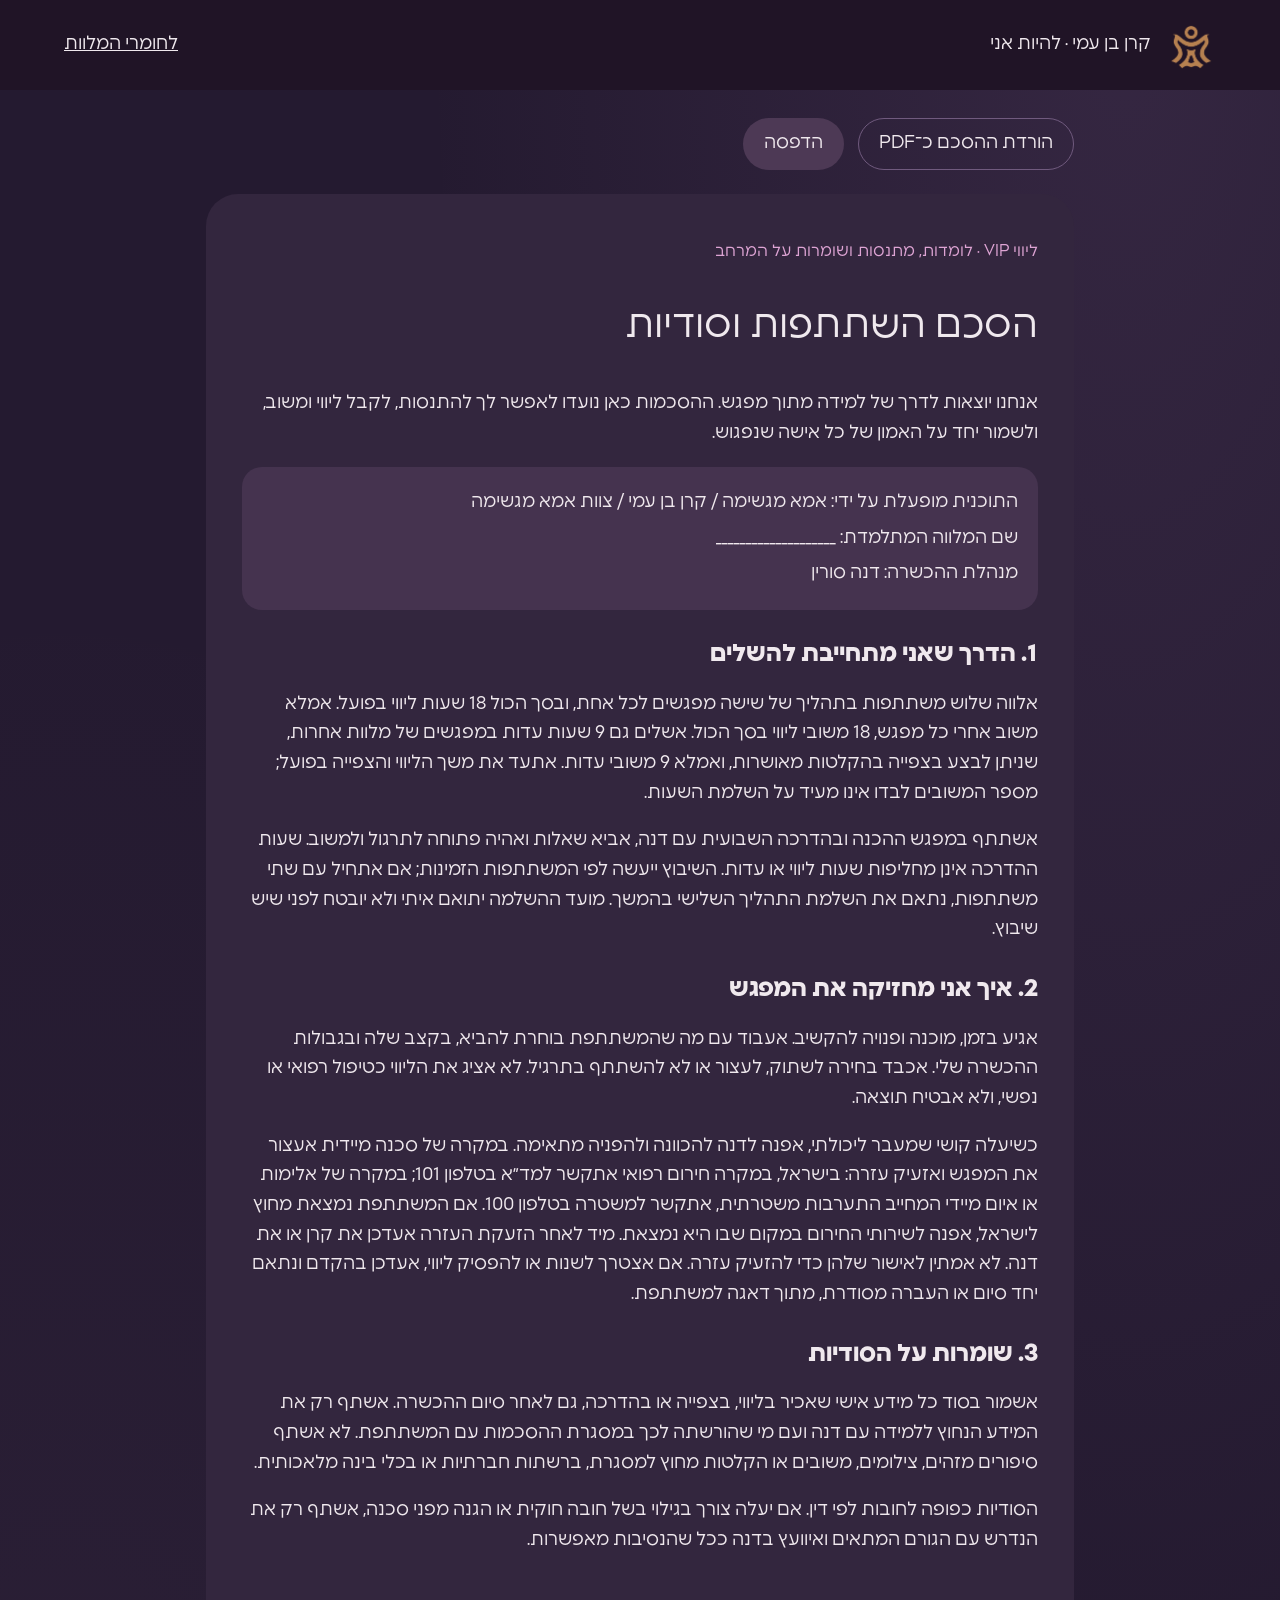
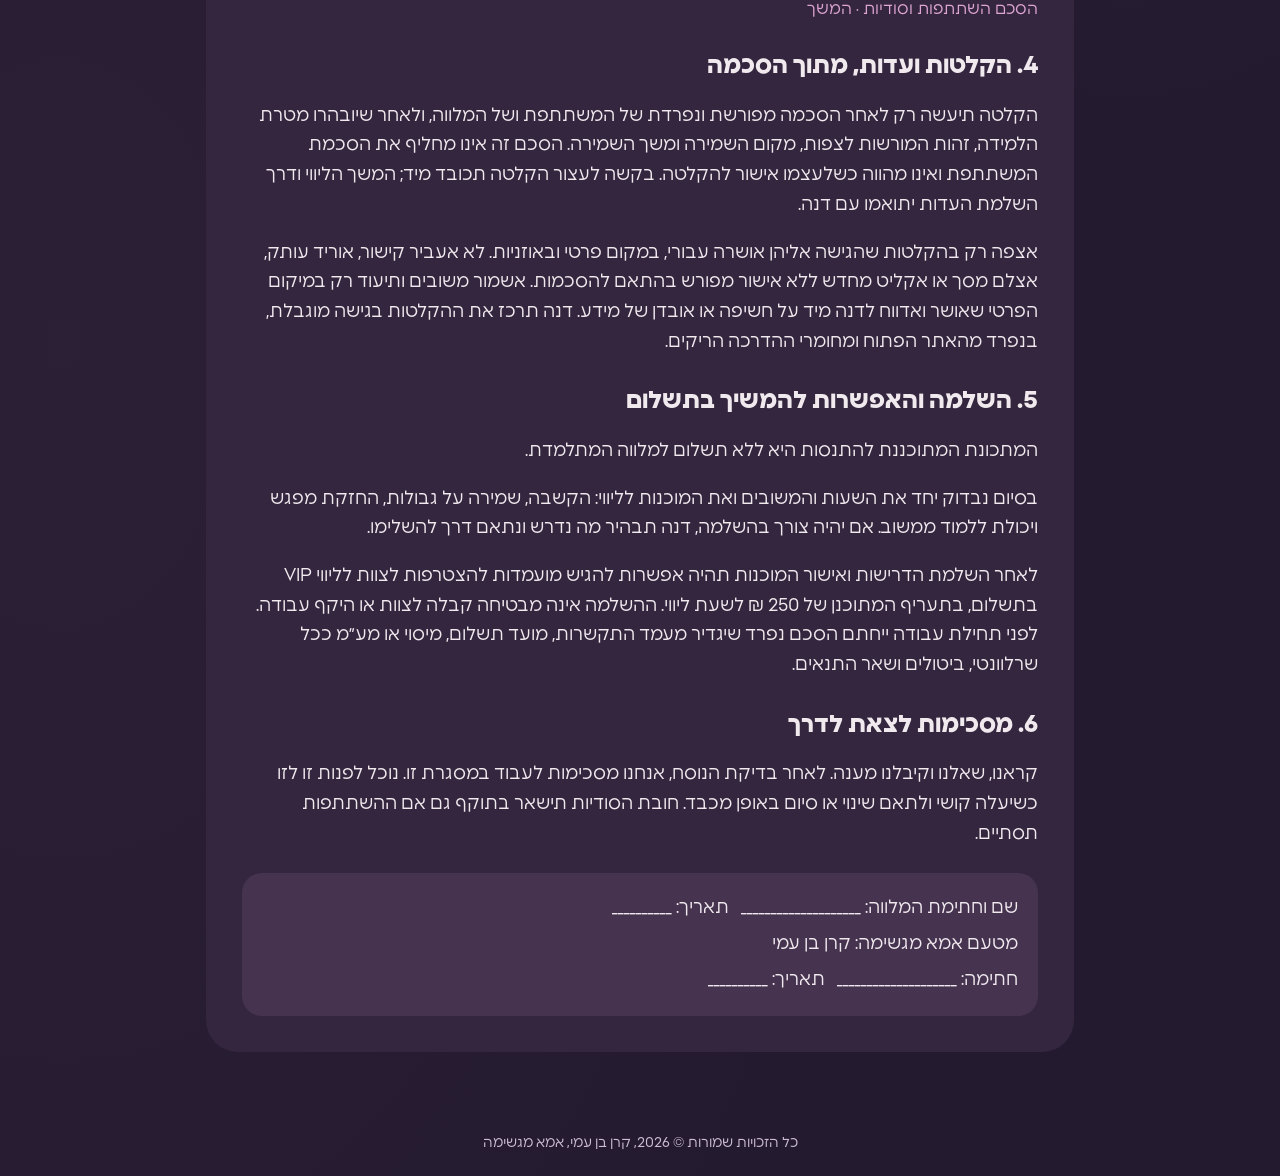
==== commit 68856aec: "Add Dana Surin full name to agreement" ====
--- a/agreement.html
+++ b/agreement.html
@@ -1,5 +1,5 @@
 <!doctype html><html lang="he" dir="rtl"><head><meta charset="utf-8"><meta name="viewport" content="width=device-width,initial-scale=1"><meta name="robots" content="noindex,nofollow"><title>להיות אני | הסכם השתתפות וסודיות</title><link rel="stylesheet" href="style.css"><link rel="stylesheet" href="agreement.css"></head><body><header><div class="brand"><img src="assets/logo.png" alt="אמא מגשימה"><span>קרן בן עמי · להיות אני</span></div><a href="prepare.html">לחומרי המלוות</a></header><main><div class="no-print actions"><a class="button-link" href="agreement.pdf" download>הורדת ההסכם כ־PDF</a><button onclick="window.print()">הדפסה</button></div><article>
-<section class="page"><p class="eyebrow">ליווי VIP · לומדות, מתנסות ושומרות על המרחב</p><h1>הסכם השתתפות וסודיות</h1><p>אנחנו יוצאות לדרך של למידה מתוך מפגש. ההסכמות כאן נועדו לאפשר לך להתנסות, לקבל ליווי ומשוב, ולשמור יחד על האמון של כל אישה שנפגוש.</p><div class="fields"><p>התוכנית מופעלת על ידי: אמא מגשימה / קרן בן עמי / צוות אמא מגשימה</p><p>שם המלווה המתלמדת: ____________________</p><p>מנהלת ההכשרה: דנה</p></div>
+<section class="page"><p class="eyebrow">ליווי VIP · לומדות, מתנסות ושומרות על המרחב</p><h1>הסכם השתתפות וסודיות</h1><p>אנחנו יוצאות לדרך של למידה מתוך מפגש. ההסכמות כאן נועדו לאפשר לך להתנסות, לקבל ליווי ומשוב, ולשמור יחד על האמון של כל אישה שנפגוש.</p><div class="fields"><p>התוכנית מופעלת על ידי: אמא מגשימה / קרן בן עמי / צוות אמא מגשימה</p><p>שם המלווה המתלמדת: ____________________</p><p>מנהלת ההכשרה: דנה סורין</p></div>
 <h2>1. הדרך שאני מתחייבת להשלים</h2><p>אלווה שלוש משתתפות בתהליך של שישה מפגשים לכל אחת, ובסך הכול 18 שעות ליווי בפועל. אמלא משוב אחרי כל מפגש, 18 משובי ליווי בסך הכול. אשלים גם 9 שעות עדות במפגשים של מלוות אחרות, שניתן לבצע בצפייה בהקלטות מאושרות, ואמלא 9 משובי עדות. אתעד את משך הליווי והצפייה בפועל; מספר המשובים לבדו אינו מעיד על השלמת השעות.</p><p>אשתתף במפגש ההכנה ובהדרכה השבועית עם דנה, אביא שאלות ואהיה פתוחה לתרגול ולמשוב. שעות ההדרכה אינן מחליפות שעות ליווי או עדות. השיבוץ ייעשה לפי המשתתפות הזמינות; אם אתחיל עם שתי משתתפות, נתאם את השלמת התהליך השלישי בהמשך. מועד ההשלמה יתואם איתי ולא יובטח לפני שיש שיבוץ.</p>
 <h2>2. איך אני מחזיקה את המפגש</h2><p>אגיע בזמן, מוכנה ופנויה להקשיב. אעבוד עם מה שהמשתתפת בוחרת להביא, בקצב שלה ובגבולות ההכשרה שלי. אכבד בחירה לשתוק, לעצור או לא להשתתף בתרגיל. לא אציג את הליווי כטיפול רפואי או נפשי, ולא אבטיח תוצאה.</p><p>כשיעלה קושי שמעבר ליכולתי, אפנה לדנה להכוונה ולהפניה מתאימה. במקרה של סכנה מיידית אעצור את המפגש ואזעיק עזרה: בישראל, במקרה חירום רפואי אתקשר למד״א בטלפון 101; במקרה של אלימות או איום מיידי המחייב התערבות משטרתית, אתקשר למשטרה בטלפון 100. אם המשתתפת נמצאת מחוץ לישראל, אפנה לשירותי החירום במקום שבו היא נמצאת. מיד לאחר הזעקת העזרה אעדכן את קרן או את דנה. לא אמתין לאישור שלהן כדי להזעיק עזרה. אם אצטרך לשנות או להפסיק ליווי, אעדכן בהקדם ונתאם יחד סיום או העברה מסודרת, מתוך דאגה למשתתפת.</p>
 <h2>3. שומרות על הסודיות</h2><p>אשמור בסוד כל מידע אישי שאכיר בליווי, בצפייה או בהדרכה, גם לאחר סיום ההכשרה. אשתף רק את המידע הנחוץ ללמידה עם דנה ועם מי שהורשתה לכך במסגרת ההסכמות עם המשתתפת. לא אשתף סיפורים מזהים, צילומים, משובים או הקלטות מחוץ למסגרת, ברשתות חברתיות או בכלי בינה מלאכותית.</p><p>הסודיות כפופה לחובות לפי דין. אם יעלה צורך בגילוי בשל חובה חוקית או הגנה מפני סכנה, אשתף רק את הנדרש עם הגורם המתאים ואיוועץ בדנה ככל שהנסיבות מאפשרות.</p></section>
